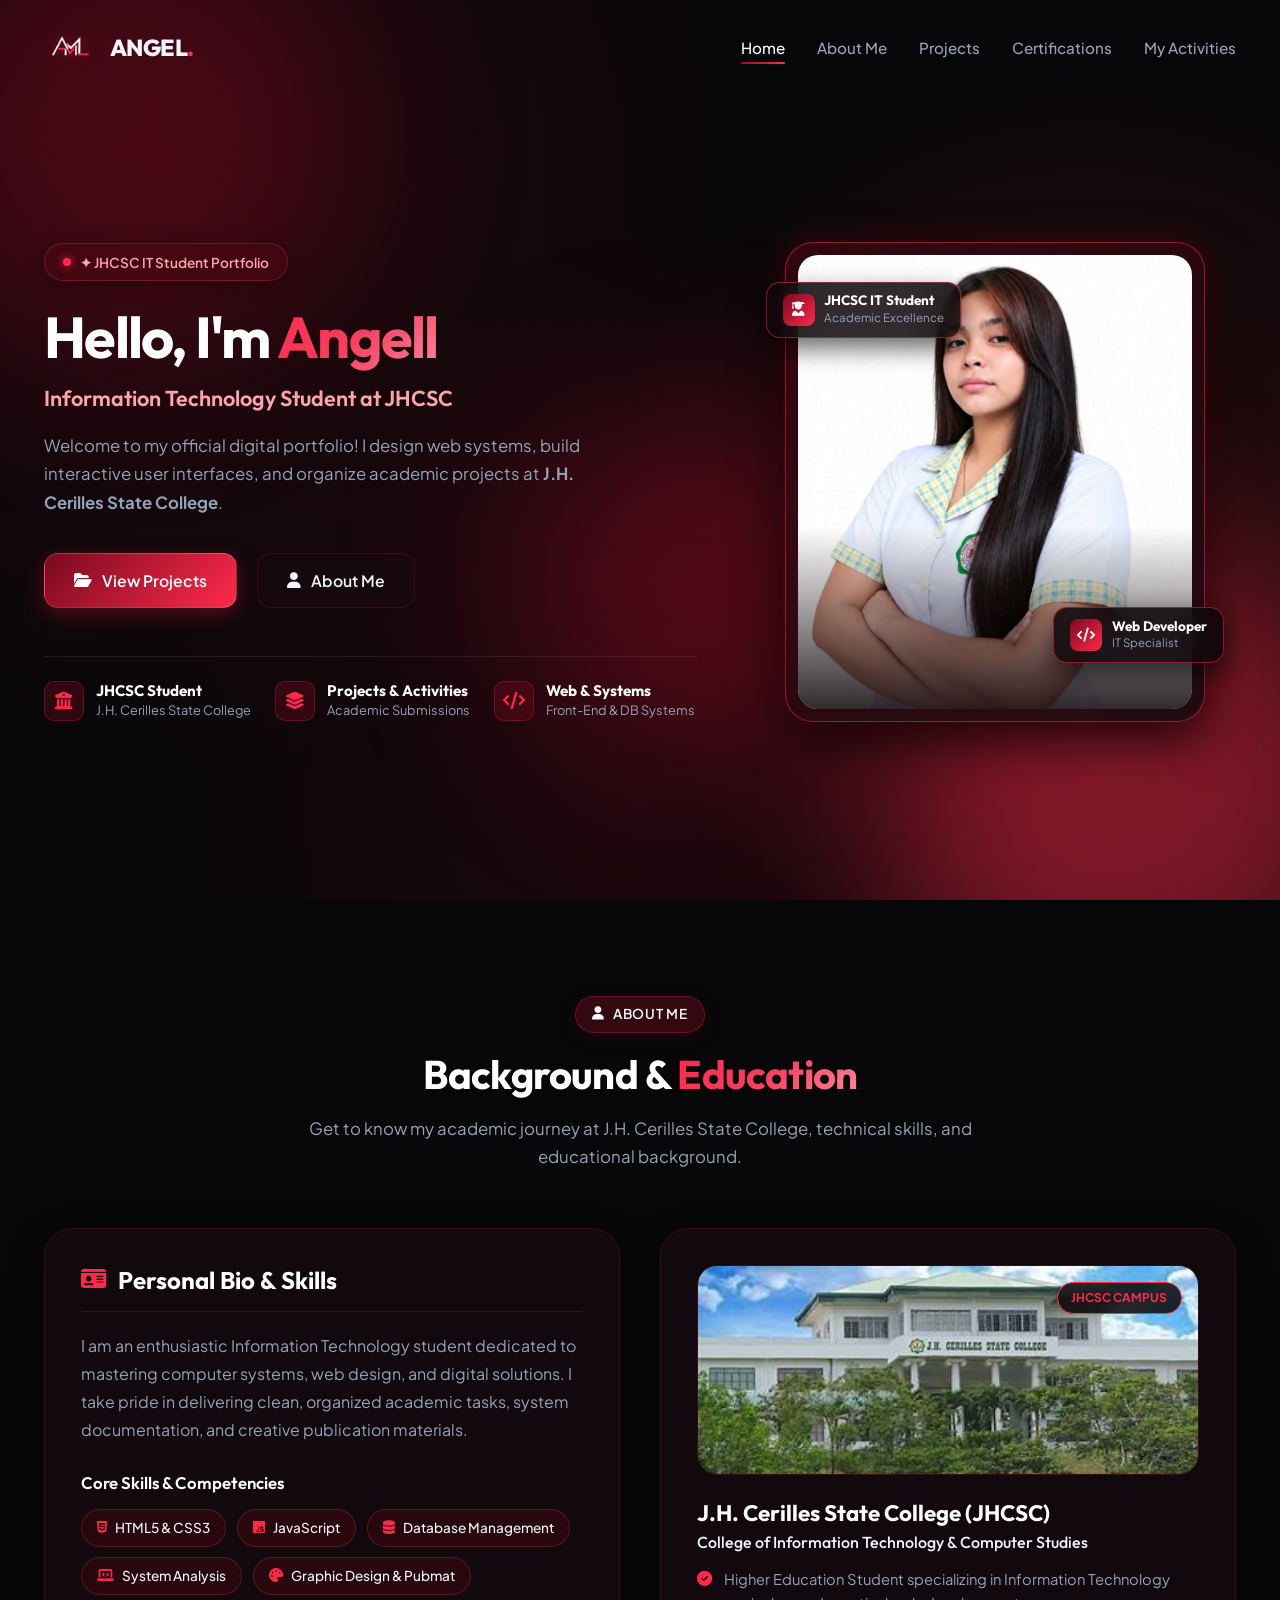
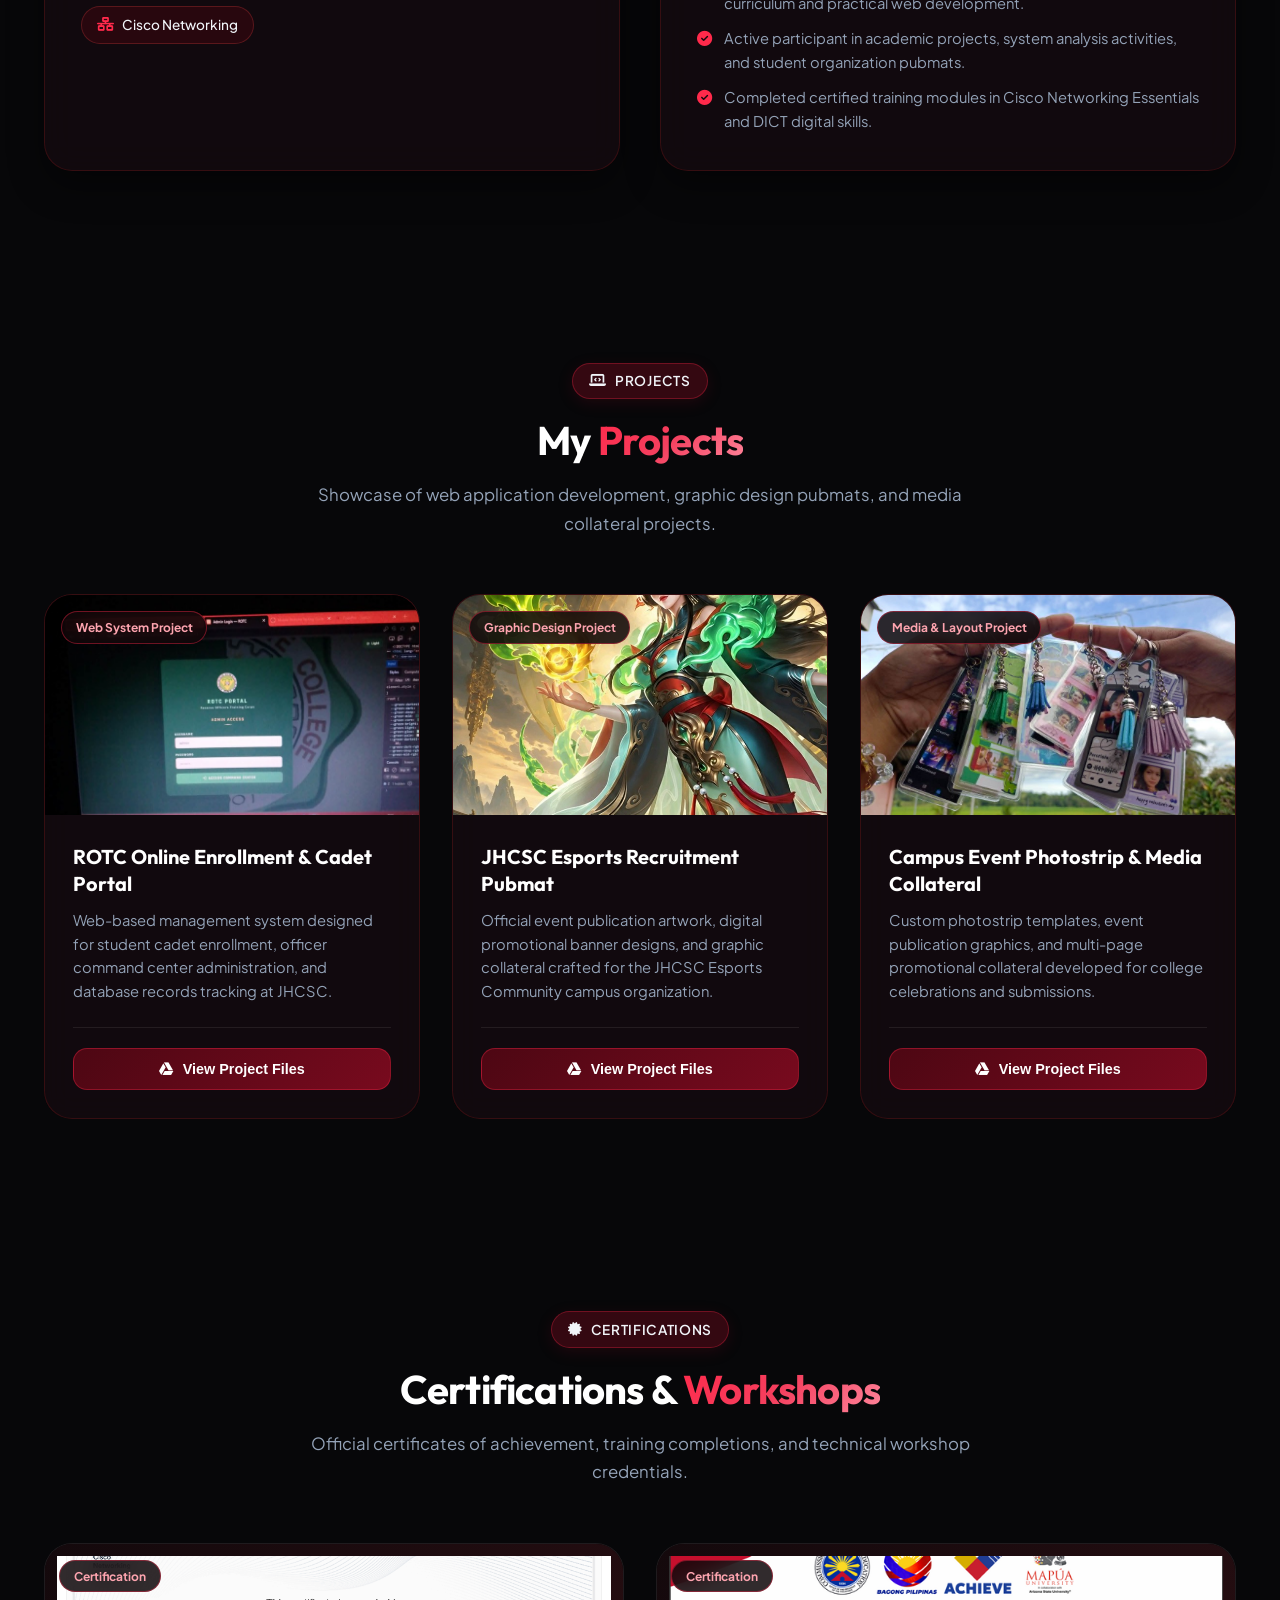
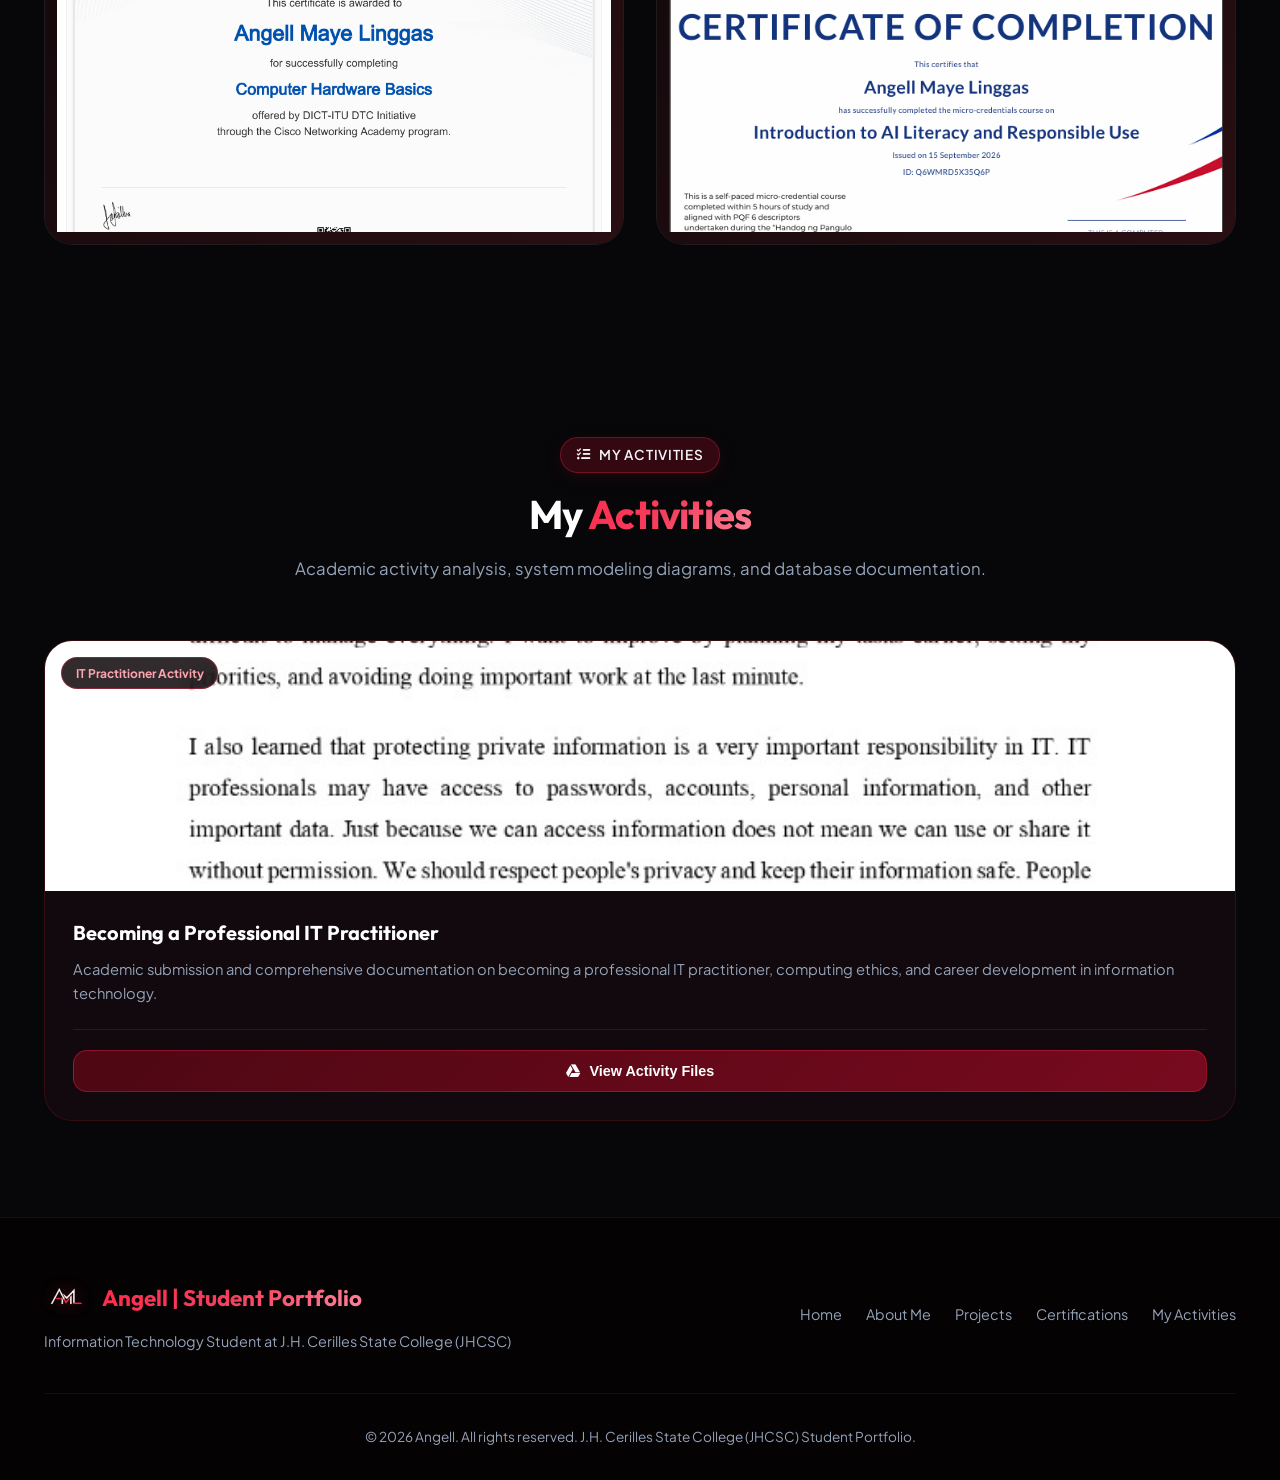
==== index.html @ 353324fa "Add files via upload" ====
<!DOCTYPE html>
<html lang="en">
<head>
  <meta charset="UTF-8">
  <meta name="viewport" content="width=device-width, initial-scale=1.0">
  <title>Angell | JHCSC Student Portfolio</title>
  <meta name="description" content="Personal student portfolio of Angell - Information Technology student at J.H. Cerilles State College (JHCSC) featuring Projects, Certifications, and My Activities.">
  
  <!-- Google Fonts -->
  <link rel="preconnect" href="https://fonts.googleapis.com">
  <link rel="preconnect" href="https://fonts.gstatic.com" crossorigin>
  <link href="https://fonts.googleapis.com/css2?family=Outfit:wght@300;400;500;600;700;800&family=Plus+Jakarta+Sans:wght@300;400;500;600;700;800&display=swap" rel="stylesheet">
  
  <!-- FontAwesome Icons -->
  <link rel="stylesheet" href="https://cdnjs.cloudflare.com/ajax/libs/font-awesome/6.4.0/css/all.min.css">
  
  <!-- Custom Stylesheet -->
  <link rel="stylesheet" href="css/style.css">
</head>
<body>

  <!-- Ambient Animated Background Lights -->
  <div class="bg-ambient-glow">
    <div class="glow-orb glow-orb-1"></div>
    <div class="glow-orb glow-orb-2"></div>
    <div class="glow-orb glow-orb-3"></div>
  </div>

  <!-- Header / Navigation -->
  <header class="header">
    <div class="container nav-wrapper">
      <a href="#home" class="logo">
        <div class="logo-img-wrapper">
          <img src="assets/images/logo_aml_transparent.png" alt="AML Logo" class="brand-logo-img">
        </div>
        <span class="logo-text">ANGEL<span>.</span></span>
      </a>

      <ul class="nav-menu" id="navMenu">
        <li><a href="#home" class="nav-link active">Home</a></li>
        <li><a href="#about" class="nav-link">About Me</a></li>
        <li><a href="#projects" class="nav-link">Projects</a></li>
        <li><a href="#certifications" class="nav-link">Certifications</a></li>
        <li><a href="#activities" class="nav-link">My Activities</a></li>
      </ul>

      <button class="nav-toggle" id="navToggle" aria-label="Toggle navigation menu">
        <i class="fas fa-bars"></i>
      </button>
    </div>
  </header>

  <!-- Hero Section -->
  <section id="home" class="hero">
    <div class="container hero-grid">
      <div class="hero-content reveal">
        <div class="hero-pill">
          <span class="pill-dot"></span> ✦ JHCSC IT Student Portfolio
        </div>
        <h1 class="hero-title">
          Hello, I'm <span class="text-gradient-red">Angell</span>
        </h1>
        <h2 class="hero-subtitle">
          Information Technology Student at JHCSC
        </h2>
        <p class="hero-description">
          Welcome to my official digital portfolio! I design web systems, build interactive user interfaces, and organize academic projects at <strong>J.H. Cerilles State College</strong>.
        </p>

        <div class="hero-actions">
          <a href="#projects" class="btn btn-primary">
            <i class="fas fa-folder-open"></i> View Projects
          </a>
          <a href="#about" class="btn btn-secondary">
            <i class="fas fa-user"></i> About Me
          </a>
        </div>

        <div class="hero-badges">
          <div class="info-badge-item">
            <div class="info-badge-icon"><i class="fas fa-university"></i></div>
            <div class="info-badge-text">
              <h4>JHCSC Student</h4>
              <p>J.H. Cerilles State College</p>
            </div>
          </div>
          <div class="info-badge-item">
            <div class="info-badge-icon"><i class="fas fa-layer-group"></i></div>
            <div class="info-badge-text">
              <h4>Projects & Activities</h4>
              <p>Academic Submissions</p>
            </div>
          </div>
          <div class="info-badge-item">
            <div class="info-badge-icon"><i class="fas fa-code"></i></div>
            <div class="info-badge-text">
              <h4>Web & Systems</h4>
              <p>Front-End & DB Systems</p>
            </div>
          </div>
        </div>
      </div>

      <!-- Hero Profile Image Frame (1st Picture) -->
      <div class="hero-image-wrapper reveal">
        <div class="profile-card-frame">
          <div class="profile-image-container">
            <img src="assets/images/profile_angell.jpg" alt="Angell - JHCSC Student Profile Photo">
            <div class="profile-overlay-gradient"></div>
          </div>

          <!-- Floating Badges -->
          <div class="floating-tag floating-tag-1">
            <div class="floating-tag-icon"><i class="fas fa-user-graduate"></i></div>
            <div class="floating-tag-info">
              <h5>JHCSC IT Student</h5>
              <p>Academic Excellence</p>
            </div>
          </div>

          <div class="floating-tag floating-tag-2">
            <div class="floating-tag-icon"><i class="fas fa-code"></i></div>
            <div class="floating-tag-info">
              <h5>Web Developer</h5>
              <p>IT Specialist</p>
            </div>
          </div>
        </div>
      </div>
    </div>
  </section>

  <!-- About Me & Education Section -->
  <section id="about">
    <div class="container">
      <div class="section-header reveal">
        <span class="section-tag"><i class="fas fa-user"></i> ABOUT ME</span>
        <h2 class="section-title">Background & <span class="text-gradient-red">Education</span></h2>
        <p class="section-subtitle">
          Get to know my academic journey at J.H. Cerilles State College, technical skills, and educational background.
        </p>
      </div>

      <div class="about-grid">
        <!-- Personal Summary Card -->
        <div class="glass-card reveal">
          <h3 class="about-card-title">
            <i class="fas fa-id-card"></i> Personal Bio & Skills
          </h3>
          <p class="about-bio-text">
            I am an enthusiastic Information Technology student dedicated to mastering computer systems, web design, and digital solutions. I take pride in delivering clean, organized academic tasks, system documentation, and creative publication materials.
          </p>

          <h4 class="skills-title">Core Skills & Competencies</h4>
          <div class="skills-tags">
            <span class="skill-pill"><i class="fab fa-html5"></i> HTML5 & CSS3</span>
            <span class="skill-pill"><i class="fab fa-js"></i> JavaScript</span>
            <span class="skill-pill"><i class="fas fa-database"></i> Database Management</span>
            <span class="skill-pill"><i class="fas fa-laptop-code"></i> System Analysis</span>
            <span class="skill-pill"><i class="fas fa-palette"></i> Graphic Design & Pubmat</span>
            <span class="skill-pill"><i class="fas fa-network-wired"></i> Cisco Networking</span>
          </div>
        </div>

        <!-- Education Card featuring JHCSC (2nd Picture) -->
        <div class="glass-card education-card reveal">
          <div>
            <div class="school-image-frame">
              <img src="assets/images/jh_cerilles_college.jpg" alt="J.H. Cerilles State College (JHCSC) Campus">
              <span class="school-tag-badge">JHCSC CAMPUS</span>
            </div>

            <div class="school-details">
              <h3>J.H. Cerilles State College (JHCSC)</h3>
              <h4>College of Information Technology & Computer Studies</h4>
            </div>
          </div>

          <ul class="edu-highlights-list">
            <li>
              <i class="fas fa-check-circle"></i>
              <span>Higher Education Student specializing in Information Technology curriculum and practical web development.</span>
            </li>
            <li>
              <i class="fas fa-check-circle"></i>
              <span>Active participant in academic projects, system analysis activities, and student organization pubmats.</span>
            </li>
            <li>
              <i class="fas fa-check-circle"></i>
              <span>Completed certified training modules in Cisco Networking Essentials and DICT digital skills.</span>
            </li>
          </ul>
        </div>
      </div>
    </div>
  </section>

  <!-- Projects Section -->
  <section id="projects">
    <div class="container">
      <div class="section-header reveal">
        <span class="section-tag"><i class="fas fa-laptop-code"></i> PROJECTS</span>
        <h2 class="section-title">My <span class="text-gradient-red">Projects</span></h2>
        <p class="section-subtitle">
          Showcase of web application development, graphic design pubmats, and media collateral projects.
        </p>
      </div>

      <div class="activities-grid">
        
        <!-- Project 1: ROTC Online Enrollment -->
        <div class="activity-card reveal">
          <div class="activity-media">
            <img src="assets/images/rotc_system.jpg" alt="ROTC Online Enrollment System Project">
            <span class="activity-category">Web System Project</span>
          </div>
          <div class="activity-body">
            <h3 class="activity-title">ROTC Online Enrollment & Cadet Portal</h3>
            <p class="activity-desc">
              Web-based management system designed for student cadet enrollment, officer command center administration, and database records tracking at JHCSC.
            </p>
            <div class="activity-footer">
              <button class="activity-btn open-drive-btn" data-title="ROTC Online Enrollment & Cadet Portal Project Files">
                <i class="fab fa-google-drive"></i> View Project Files
              </button>
            </div>
          </div>
        </div>

        <!-- Project 2: JHCSC Esports Recruitment Pubmat -->
        <div class="activity-card reveal">
          <div class="activity-media">
            <img src="assets/images/jhcsc_esports_pubmat.jpg" alt="JHCSC Esports Recruitment Pubmat Project">
            <span class="activity-category">Graphic Design Project</span>
          </div>
          <div class="activity-body">
            <h3 class="activity-title">JHCSC Esports Recruitment Pubmat</h3>
            <p class="activity-desc">
              Official event publication artwork, digital promotional banner designs, and graphic collateral crafted for the JHCSC Esports Community campus organization.
            </p>
            <div class="activity-footer">
              <button class="activity-btn open-drive-btn" data-title="JHCSC Esports Recruitment Pubmat Files">
                <i class="fab fa-google-drive"></i> View Project Files
              </button>
            </div>
          </div>
        </div>

        <!-- Project 3: Campus Event Photostrip & Media Collateral -->
        <div class="activity-card reveal">
          <div class="activity-media">
            <img src="assets/images/photostrip_pubmat.jpg" alt="Campus Event Photostrip & Media Collateral Project">
            <span class="activity-category">Media & Layout Project</span>
          </div>
          <div class="activity-body">
            <h3 class="activity-title">Campus Event Photostrip & Media Collateral</h3>
            <p class="activity-desc">
              Custom photostrip templates, event publication graphics, and multi-page promotional collateral developed for college celebrations and submissions.
            </p>
            <div class="activity-footer">
              <button class="activity-btn open-drive-btn" data-title="Campus Event Photostrip & Media Collateral Files">
                <i class="fab fa-google-drive"></i> View Project Files
              </button>
            </div>
          </div>
        </div>

      </div>
    </div>
  </section>

  <!-- Certifications Section -->
  <section id="certifications">
    <div class="container">
      <div class="section-header reveal">
        <span class="section-tag"><i class="fas fa-certificate"></i> CERTIFICATIONS</span>
        <h2 class="section-title">Certifications & <span class="text-gradient-red">Workshops</span></h2>
        <p class="section-subtitle">
          Official certificates of achievement, training completions, and technical workshop credentials.
        </p>
      </div>

      <div id="certificationCards" class="activities-grid" style="grid-template-columns: repeat(auto-fit, minmax(360px, 1fr));"></div>
    </div>
  </section>

  <!-- My Activities Section -->
  <section id="activities">
    <div class="container">
      <div class="section-header reveal">
        <span class="section-tag"><i class="fas fa-tasks"></i> MY ACTIVITIES</span>
        <h2 class="section-title">My <span class="text-gradient-red">Activities</span></h2>
        <p class="section-subtitle">
          Academic activity analysis, system modeling diagrams, and database documentation.
        </p>
      </div>

      <div class="activities-grid" style="grid-template-columns: repeat(auto-fit, minmax(360px, 1fr));">
        
        <!-- Activity: Becoming a Professional IT Practitioner -->
        <div class="activity-card reveal">
          <div class="activity-media" style="height: 250px;">
            <img src="assets/images/activity1_page1.jpg" alt="Becoming a Professional IT Practitioner Activity">
            <span class="activity-category">IT Practitioner Activity</span>
          </div>
          <div class="activity-body">
            <h3 class="activity-title">Becoming a Professional IT Practitioner</h3>
            <p class="activity-desc">
              Academic submission and comprehensive documentation on becoming a professional IT practitioner, computing ethics, and career development in information technology.
            </p>
            <div class="activity-footer">
              <button class="activity-btn open-drive-btn" data-title="Becoming a Professional IT Practitioner Activity Files">
                <i class="fab fa-google-drive"></i> View Activity Files
              </button>
            </div>
          </div>
        </div>

      </div>
    </div>
  </section>

  <!-- Interactive Modal Viewer for Google Drive -->
  <div class="modal-overlay" id="driveModal" role="dialog" aria-modal="true">
    <div class="modal-container">
      <div class="modal-header">
        <div class="modal-title-group">
          <div class="modal-title-icon"><i class="fab fa-google-drive"></i></div>
          <h3 class="modal-title" id="modalActivityTitle">Activity Drive Submissions</h3>
        </div>
        <button class="modal-close-btn" id="modalCloseBtn" aria-label="Close modal">
          <i class="fas fa-times"></i>
        </button>
      </div>

      <div class="modal-body">
        <iframe id="modalDriveIframe" src="about:blank" title="Google Drive Embedded Modal Folder Viewer"></iframe>
      </div>

      <div class="modal-footer">
        <span style="font-size: 0.85rem; color: var(--text-muted);">
          <i class="fas fa-info-circle" style="color: var(--red-bright);"></i> Viewing files embedded from Google Drive folder
        </span>
        <a href="https://drive.google.com/drive/folders/1lHvphZJsTvEF-g6FkZyYKyuXcfyXnMCj?usp=sharing" target="_blank" id="modalOpenDriveLink" class="btn btn-primary" style="padding: 0.5rem 1.2rem; font-size: 0.85rem;">
          <i class="fas fa-external-link-alt"></i> Open in Google Drive
        </a>
      </div>
    </div>
  </div>

  <!-- Footer -->
  <footer class="footer">
    <div class="container">
      <div class="footer-grid">
        <div class="footer-brand">
          <div style="display: flex; align-items: center; gap: 0.85rem; margin-bottom: 0.5rem;">
            <div class="logo-img-wrapper" style="height: 48px; padding: 0;">
              <img src="assets/images/logo_aml_transparent.png" alt="AML Logo" class="brand-logo-img" style="height: 44px;">
            </div>
            <h3 class="text-gradient-red" style="margin-bottom: 0; font-size: 1.4rem;">Angell | Student Portfolio</h3>
          </div>
          <p>Information Technology Student at J.H. Cerilles State College (JHCSC)</p>
        </div>

        <ul class="footer-links">
          <li><a href="#home">Home</a></li>
          <li><a href="#about">About Me</a></li>
          <li><a href="#projects">Projects</a></li>
          <li><a href="#certifications">Certifications</a></li>
          <li><a href="#activities">My Activities</a></li>
        </ul>
      </div>

      <div class="footer-bottom">
        <p>© 2026 Angell. All rights reserved. J.H. Cerilles State College (JHCSC) Student Portfolio.</p>
      </div>
    </div>
  </footer>

  <!-- Scroll To Top Button -->
  <button class="scroll-top-btn" id="scrollTopBtn" aria-label="Scroll to top">
    <i class="fas fa-chevron-up"></i>
  </button>

  <!-- JavaScript -->
  <script src="js/script.js"></script>
</body>
</html>
---- css/style.css ----
/* ==========================================================================
   ANGELL PORTFOLIO - RED, MAROON & BLACK THEME
   ========================================================================== */

/* --- Google Fonts Import --- */
@import url('https://fonts.googleapis.com/css2?family=Outfit:wght@300;400;500;600;700;800&family=Plus+Jakarta+Sans:wght@300;400;500;600;700;800&display=swap');

:root {
  /* Color Palette - Red, Maroon, Black */
  --bg-dark: #070709;
  --bg-secondary: #0e0a0d;
  --bg-surface: #140d12;
  --bg-card: rgba(24, 12, 17, 0.65);
  --bg-card-hover: rgba(38, 16, 25, 0.85);
  --bg-glass: rgba(18, 10, 14, 0.7);
  
  --maroon-darkest: #2b040a;
  --maroon-dark: #4d0713;
  --maroon-mid: #780a1e;
  --maroon-bright: #9e0c27;
  
  --red-accent: #dc2626;
  --red-bright: #ff2a4b;
  --red-crimson: #f43f5e;
  --red-glow: rgba(255, 42, 75, 0.35);
  --maroon-glow: rgba(120, 10, 30, 0.5);
  
  --text-bright: #ffffff;
  --text-main: #f1f5f9;
  --text-muted: #94a3b8;
  --text-rose: #fda4af;
  
  --border-subtle: rgba(220, 38, 38, 0.18);
  --border-active: rgba(255, 42, 75, 0.5);
  --border-glow: 0 0 15px rgba(239, 68, 68, 0.3);
  
  --radius-sm: 8px;
  --radius-md: 14px;
  --radius-lg: 20px;
  --radius-xl: 28px;
  --radius-full: 9999px;
  
  --transition-fast: 0.2s cubic-bezier(0.4, 0, 0.2, 1);
  --transition-normal: 0.35s cubic-bezier(0.4, 0, 0.2, 1);
  --transition-bounce: 0.5s cubic-bezier(0.34, 1.56, 0.64, 1);
}

/* --- Base Reset & Typography --- */
*, *::before, *::after {
  box-sizing: border-box;
  margin: 0;
  padding: 0;
}

html {
  scroll-behavior: smooth;
  font-size: 16px;
  color-scheme: dark;
}

body {
  font-family: 'Plus Jakarta Sans', -apple-system, BlinkMacSystemFont, sans-serif;
  background-color: var(--bg-dark);
  color: var(--text-main);
  line-height: 1.6;
  overflow-x: hidden;
  position: relative;
  background-image: 
    radial-gradient(circle at 15% 20%, rgba(120, 10, 30, 0.25) 0%, transparent 45%),
    radial-gradient(circle at 85% 60%, rgba(220, 38, 38, 0.18) 0%, transparent 40%),
    radial-gradient(circle at 50% 90%, rgba(77, 7, 19, 0.3) 0%, transparent 50%);
  background-attachment: fixed;
}

/* Ambient Animated Glow Blobs */
.bg-ambient-glow {
  position: fixed;
  top: 0;
  left: 0;
  width: 100vw;
  height: 100vh;
  pointer-events: none;
  z-index: 0;
  overflow: hidden;
}

.glow-orb {
  position: absolute;
  border-radius: 50%;
  filter: blur(90px);
  opacity: 0.45;
  animation: orbFloat 18s ease-in-out infinite alternate;
}

.glow-orb-1 {
  width: 450px;
  height: 450px;
  background: var(--maroon-mid);
  top: -100px;
  left: -100px;
}

.glow-orb-2 {
  width: 500px;
  height: 500px;
  background: var(--red-bright);
  bottom: -150px;
  right: -100px;
  animation-delay: -7s;
}

.glow-orb-3 {
  width: 350px;
  height: 350px;
  background: var(--maroon-bright);
  top: 45%;
  left: 40%;
  animation-delay: -12s;
}

@keyframes orbFloat {
  0% { transform: translate(0, 0) scale(1); }
  50% { transform: translate(60px, 40px) scale(1.1); }
  100% { transform: translate(-40px, 80px) scale(0.95); }
}

/* Containers & Grid */
.container {
  width: 100%;
  max-width: 1240px;
  margin: 0 auto;
  padding: 0 1.5rem;
  position: relative;
  z-index: 2;
}

section {
  padding: 6rem 0;
  position: relative;
}

h1, h2, h3, h4, h5, h6 {
  font-family: 'Outfit', sans-serif;
  color: var(--text-bright);
  font-weight: 700;
  line-height: 1.25;
}

a {
  color: inherit;
  text-decoration: none;
}

img {
  max-width: 100%;
  height: auto;
  display: block;
}

/* Gradient Text Utilities */
.text-gradient {
  background: linear-gradient(135deg, #ffffff 20%, var(--red-rose, #fda4af) 60%, var(--red-bright) 100%);
  -webkit-background-clip: text;
  -webkit-text-fill-color: transparent;
}

.text-gradient-red {
  background: linear-gradient(135deg, var(--red-bright) 0%, var(--red-crimson) 50%, #ff859b 100%);
  -webkit-background-clip: text;
  -webkit-text-fill-color: transparent;
}

.text-maroon-accent {
  color: var(--red-rose);
}

/* Section Header Styling */
.section-header {
  text-align: center;
  max-width: 720px;
  margin: 0 auto 3.5rem;
}

.section-tag {
  display: inline-flex;
  align-items: center;
  gap: 0.5rem;
  padding: 0.4rem 1rem;
  border-radius: var(--radius-full);
  background: rgba(120, 10, 30, 0.4);
  border: 1px solid rgba(255, 42, 75, 0.3);
  color: var(--red-rose);
  font-size: 0.85rem;
  font-weight: 600;
  letter-spacing: 0.05em;
  text-transform: uppercase;
  margin-bottom: 1rem;
  box-shadow: 0 4px 15px rgba(120, 10, 30, 0.2);
}

.section-title {
  font-size: 2.5rem;
  margin-bottom: 1rem;
  letter-spacing: -0.02em;
}

.section-subtitle {
  color: var(--text-muted);
  font-size: 1.05rem;
  line-height: 1.7;
}

/* --- Header / Navigation --- */
.header {
  position: fixed;
  top: 0;
  left: 0;
  width: 100%;
  z-index: 1000;
  transition: var(--transition-normal);
  padding: 1.25rem 0;
}

.header.scrolled {
  background: rgba(10, 6, 9, 0.85);
  backdrop-filter: blur(16px);
  -webkit-backdrop-filter: blur(16px);
  padding: 0.85rem 0;
  border-bottom: 1px solid var(--border-subtle);
  box-shadow: 0 10px 30px rgba(0, 0, 0, 0.5);
}

.nav-wrapper {
  display: flex;
  align-items: center;
  justify-content: space-between;
}

.logo {
  display: flex;
  align-items: center;
  gap: 0.85rem;
  font-family: 'Outfit', sans-serif;
  font-size: 1.45rem;
  font-weight: 800;
  letter-spacing: -0.02em;
}

.logo-img-wrapper {
  display: inline-flex;
  align-items: center;
  justify-content: center;
  height: 56px;
  padding: 0;
  background: transparent;
  border: none;
  box-shadow: none;
  transition: var(--transition-normal);
}

.logo:hover .logo-img-wrapper {
  transform: scale(1.08);
  filter: drop-shadow(0 0 15px var(--red-bright));
}

.brand-logo-img {
  height: 52px;
  width: auto;
  object-fit: contain;
  display: block;
  filter: drop-shadow(0 0 8px rgba(255, 42, 75, 0.4));
}

.logo-badge {
  display: inline-flex;
  align-items: center;
  justify-content: center;
  width: 38px;
  height: 38px;
  border-radius: 10px;
  background: linear-gradient(135deg, var(--maroon-mid), var(--red-bright));
  color: #fff;
  font-weight: 800;
  font-size: 1.1rem;
  box-shadow: 0 0 15px var(--red-glow);
}

.logo-text span {
  color: var(--red-bright);
}

.nav-menu {
  display: flex;
  align-items: center;
  gap: 2rem;
  list-style: none;
}

.nav-link {
  font-size: 0.95rem;
  font-weight: 500;
  color: var(--text-muted);
  transition: var(--transition-fast);
  position: relative;
  padding: 0.4rem 0;
}

.nav-link:hover, .nav-link.active {
  color: var(--text-bright);
}

.nav-link::after {
  content: '';
  position: absolute;
  bottom: 0;
  left: 0;
  width: 0;
  height: 2px;
  background: linear-gradient(90deg, var(--maroon-bright), var(--red-bright));
  border-radius: 2px;
  transition: var(--transition-fast);
}

.nav-link:hover::after, .nav-link.active::after {
  width: 100%;
}

.nav-cta {
  display: inline-flex;
  align-items: center;
  gap: 0.5rem;
  padding: 0.6rem 1.3rem;
  border-radius: var(--radius-full);
  background: linear-gradient(135deg, var(--maroon-dark), var(--maroon-mid));
  border: 1px solid rgba(255, 42, 75, 0.4);
  color: var(--text-bright);
  font-size: 0.9rem;
  font-weight: 600;
  transition: var(--transition-normal);
  box-shadow: 0 4px 15px rgba(120, 10, 30, 0.3);
}

.nav-cta:hover {
  background: linear-gradient(135deg, var(--maroon-mid), var(--red-bright));
  transform: translateY(-2px);
  box-shadow: 0 8px 25px var(--red-glow);
  border-color: var(--red-bright);
}

.nav-toggle {
  display: none;
  background: none;
  border: none;
  color: var(--text-bright);
  font-size: 1.5rem;
  cursor: pointer;
}

/* --- Hero Section --- */
.hero {
  min-height: 100vh;
  display: flex;
  align-items: center;
  padding-top: 8rem;
  padding-bottom: 4rem;
  overflow: hidden;
}

.hero-grid {
  display: grid;
  grid-template-columns: 1.15fr 0.85fr;
  gap: 3.5rem;
  align-items: center;
}

.hero-content {
  display: flex;
  flex-direction: column;
  align-items: flex-start;
}

.hero-pill {
  display: inline-flex;
  align-items: center;
  gap: 0.6rem;
  padding: 0.45rem 1.1rem;
  border-radius: var(--radius-full);
  background: rgba(77, 7, 19, 0.5);
  border: 1px solid rgba(239, 68, 68, 0.3);
  font-size: 0.85rem;
  font-weight: 600;
  color: var(--text-rose);
  margin-bottom: 1.5rem;
  box-shadow: 0 4px 20px rgba(0, 0, 0, 0.3);
}

.pill-dot {
  width: 8px;
  height: 8px;
  border-radius: 50%;
  background: var(--red-bright);
  box-shadow: 0 0 10px var(--red-bright);
  animation: pulseDot 2s infinite;
}

@keyframes pulseDot {
  0%, 100% { opacity: 1; transform: scale(1); }
  50% { opacity: 0.4; transform: scale(0.8); }
}

.hero-title {
  font-size: 3.6rem;
  letter-spacing: -0.03em;
  margin-bottom: 1rem;
  line-height: 1.1;
}

.hero-subtitle {
  font-size: 1.35rem;
  color: var(--text-rose);
  font-weight: 600;
  margin-bottom: 1.25rem;
}

.hero-description {
  color: var(--text-muted);
  font-size: 1.05rem;
  line-height: 1.7;
  margin-bottom: 2.25rem;
  max-width: 580px;
}

.hero-actions {
  display: flex;
  align-items: center;
  gap: 1.25rem;
  flex-wrap: wrap;
  margin-bottom: 3rem;
}

/* Custom Buttons */
.btn {
  display: inline-flex;
  align-items: center;
  justify-content: center;
  gap: 0.65rem;
  padding: 0.85rem 1.8rem;
  border-radius: var(--radius-md);
  font-size: 0.98rem;
  font-weight: 600;
  transition: var(--transition-normal);
  cursor: pointer;
  border: none;
  outline: none;
  font-family: inherit;
}

.btn-primary {
  background: linear-gradient(135deg, var(--maroon-mid) 0%, var(--red-bright) 100%);
  color: #fff;
  box-shadow: 0 6px 20px rgba(186, 24, 53, 0.4);
  border: 1px solid rgba(255, 255, 255, 0.15);
  position: relative;
  overflow: hidden;
}

.btn-primary::before {
  content: '';
  position: absolute;
  top: 0;
  left: -100%;
  width: 100%;
  height: 100%;
  background: linear-gradient(90deg, transparent, rgba(255, 255, 255, 0.25), transparent);
  transition: 0.6s;
}

.btn-primary:hover::before {
  left: 100%;
}

.btn-primary:hover {
  transform: translateY(-3px);
  box-shadow: 0 10px 30px rgba(255, 42, 75, 0.5);
}

.btn-secondary {
  background: var(--bg-card);
  border: 1px solid var(--border-subtle);
  color: var(--text-main);
  backdrop-filter: blur(10px);
}

.btn-secondary:hover {
  background: var(--bg-card-hover);
  border-color: var(--red-bright);
  color: var(--text-bright);
  transform: translateY(-3px);
  box-shadow: 0 8px 25px rgba(0, 0, 0, 0.4);
}

/* Quick Info Badges */
.hero-badges {
  display: flex;
  align-items: center;
  gap: 1.5rem;
  flex-wrap: wrap;
  padding-top: 1.5rem;
  border-top: 1px solid rgba(255, 255, 255, 0.08);
  width: 100%;
}

.info-badge-item {
  display: flex;
  align-items: center;
  gap: 0.75rem;
}

.info-badge-icon {
  width: 40px;
  height: 40px;
  border-radius: 10px;
  background: rgba(120, 10, 30, 0.35);
  border: 1px solid rgba(255, 42, 75, 0.25);
  display: flex;
  align-items: center;
  justify-content: center;
  color: var(--red-bright);
  font-size: 1.1rem;
}

.info-badge-text h4 {
  font-size: 0.95rem;
  font-weight: 700;
  color: var(--text-bright);
}

.info-badge-text p {
  font-size: 0.8rem;
  color: var(--text-muted);
}

/* Hero Profile Frame (1st Picture) */
.hero-image-wrapper {
  position: relative;
  display: flex;
  justify-content: center;
  align-items: center;
}

.profile-card-frame {
  position: relative;
  width: 100%;
  max-width: 420px;
  border-radius: var(--radius-xl);
  padding: 12px;
  background: linear-gradient(145deg, rgba(77, 7, 19, 0.6), rgba(20, 10, 14, 0.9));
  border: 1px solid var(--border-active);
  box-shadow: 0 20px 50px rgba(0, 0, 0, 0.7), 0 0 30px var(--maroon-glow);
  backdrop-filter: blur(12px);
  transition: var(--transition-normal);
}

.profile-card-frame:hover {
  transform: translateY(-6px) rotate(0.5deg);
  box-shadow: 0 25px 60px rgba(0, 0, 0, 0.8), 0 0 45px var(--red-glow);
  border-color: var(--red-bright);
}

.profile-image-container {
  width: 100%;
  aspect-ratio: 1 / 1.15;
  border-radius: var(--radius-lg);
  overflow: hidden;
  position: relative;
  background: #000;
}

.profile-image-container img {
  width: 100%;
  height: 100%;
  object-fit: cover;
  object-position: center top;
  transition: transform 0.6s ease;
}

.profile-card-frame:hover .profile-image-container img {
  transform: scale(1.04);
}

.profile-overlay-gradient {
  position: absolute;
  inset: 0;
  background: linear-gradient(to top, rgba(14, 6, 9, 0.85) 0%, transparent 40%);
  pointer-events: none;
}

/* Floating Badges on Profile Frame */
.floating-tag {
  position: absolute;
  display: flex;
  align-items: center;
  gap: 0.6rem;
  padding: 0.6rem 1rem;
  border-radius: var(--radius-md);
  background: rgba(14, 7, 10, 0.85);
  border: 1px solid var(--border-active);
  backdrop-filter: blur(16px);
  box-shadow: 0 10px 25px rgba(0, 0, 0, 0.6);
  z-index: 10;
  animation: floatTag 6s ease-in-out infinite alternate;
}

.floating-tag-1 {
  top: 8%;
  left: -20px;
}

.floating-tag-2 {
  bottom: 12%;
  right: -20px;
  animation-delay: -3s;
}

@keyframes floatTag {
  0% { transform: translateY(0); }
  100% { transform: translateY(-10px); }
}

.floating-tag-icon {
  width: 32px;
  height: 32px;
  border-radius: 8px;
  background: linear-gradient(135deg, var(--maroon-mid), var(--red-bright));
  color: #fff;
  display: flex;
  align-items: center;
  justify-content: center;
  font-size: 0.9rem;
}

.floating-tag-info h5 {
  font-size: 0.85rem;
  font-weight: 700;
  line-height: 1.2;
}

.floating-tag-info p {
  font-size: 0.72rem;
  color: var(--text-muted);
}

/* --- About Me & Education Section --- */
.about-grid {
  display: grid;
  grid-template-columns: 1fr 1fr;
  gap: 2.5rem;
  align-items: stretch;
}

.glass-card {
  background: var(--bg-card);
  border: 1px solid var(--border-subtle);
  border-radius: var(--radius-xl);
  padding: 2.25rem;
  backdrop-filter: blur(16px);
  box-shadow: 0 15px 35px rgba(0, 0, 0, 0.4);
  transition: var(--transition-normal);
  position: relative;
  overflow: hidden;
}

.glass-card:hover {
  border-color: rgba(255, 42, 75, 0.4);
  box-shadow: 0 20px 45px rgba(0, 0, 0, 0.5), 0 0 25px rgba(120, 10, 30, 0.25);
  transform: translateY(-4px);
}

.about-card-title {
  display: flex;
  align-items: center;
  gap: 0.75rem;
  font-size: 1.5rem;
  margin-bottom: 1.25rem;
  padding-bottom: 1rem;
  border-bottom: 1px solid rgba(255, 255, 255, 0.08);
}

.about-card-title i {
  color: var(--red-bright);
  font-size: 1.4rem;
}

.about-bio-text {
  color: var(--text-muted);
  font-size: 1rem;
  line-height: 1.75;
  margin-bottom: 1.75rem;
}

.skills-title {
  font-size: 1.05rem;
  color: var(--text-bright);
  margin-bottom: 1rem;
  font-weight: 600;
}

.skills-tags {
  display: flex;
  flex-wrap: wrap;
  gap: 0.65rem;
}

.skill-pill {
  display: inline-flex;
  align-items: center;
  gap: 0.5rem;
  padding: 0.45rem 0.95rem;
  border-radius: var(--radius-full);
  background: rgba(77, 7, 19, 0.4);
  border: 1px solid rgba(239, 68, 68, 0.25);
  color: var(--text-main);
  font-size: 0.85rem;
  font-weight: 500;
  transition: var(--transition-fast);
}

.skill-pill:hover {
  background: rgba(186, 24, 53, 0.4);
  border-color: var(--red-bright);
  color: #fff;
  transform: translateY(-2px);
  box-shadow: 0 4px 12px var(--red-glow);
}

.skill-pill i {
  color: var(--red-bright);
}

/* Education Card (JHCSC - 2nd Picture) */
.education-card {
  display: flex;
  flex-direction: column;
  justify-content: space-between;
}

.school-image-frame {
  width: 100%;
  height: 210px;
  border-radius: var(--radius-lg);
  overflow: hidden;
  margin-bottom: 1.5rem;
  position: relative;
  border: 1px solid var(--border-subtle);
}

.school-image-frame img {
  width: 100%;
  height: 100%;
  object-fit: cover;
  transition: transform 0.5s ease;
}

.school-image-frame:hover img {
  transform: scale(1.06);
}

.school-tag-badge {
  position: absolute;
  top: 1rem;
  right: 1rem;
  padding: 0.35rem 0.85rem;
  border-radius: var(--radius-full);
  background: rgba(10, 6, 9, 0.85);
  border: 1px solid var(--red-bright);
  color: var(--red-bright);
  font-size: 0.75rem;
  font-weight: 700;
  backdrop-filter: blur(10px);
}

.school-details h3 {
  font-size: 1.4rem;
  color: var(--text-bright);
  margin-bottom: 0.35rem;
}

.school-details h4 {
  font-size: 1rem;
  color: var(--red-rose);
  font-weight: 500;
  margin-bottom: 1rem;
}

.edu-highlights-list {
  list-style: none;
  display: flex;
  flex-direction: column;
  gap: 0.75rem;
}

.edu-highlights-list li {
  display: flex;
  align-items: flex-start;
  gap: 0.75rem;
  color: var(--text-muted);
  font-size: 0.92rem;
}

.edu-highlights-list li i {
  color: var(--red-bright);
  margin-top: 0.2rem;
  font-size: 0.95rem;
}

/* --- My Activities Section --- */
.activities-filter {
  display: flex;
  justify-content: center;
  align-items: center;
  gap: 0.75rem;
  flex-wrap: wrap;
  margin-bottom: 3rem;
}

.filter-btn {
  padding: 0.55rem 1.3rem;
  border-radius: var(--radius-full);
  background: var(--bg-card);
  border: 1px solid var(--border-subtle);
  color: var(--text-muted);
  font-size: 0.9rem;
  font-weight: 600;
  cursor: pointer;
  transition: var(--transition-fast);
}

.filter-btn:hover, .filter-btn.active {
  background: linear-gradient(135deg, var(--maroon-mid), var(--red-bright));
  border-color: var(--red-bright);
  color: var(--text-bright);
  box-shadow: 0 4px 15px var(--red-glow);
}

.activities-grid {
  display: grid;
  grid-template-columns: repeat(auto-fill, minmax(350px, 1fr));
  gap: 2rem;
}

.activity-card {
  background: var(--bg-card);
  border: 1px solid var(--border-subtle);
  border-radius: var(--radius-xl);
  overflow: hidden;
  transition: var(--transition-normal);
  display: flex;
  flex-direction: column;
  backdrop-filter: blur(14px);
  position: relative;
}

.activity-card:hover {
  transform: translateY(-8px);
  border-color: var(--red-bright);
  box-shadow: 0 20px 40px rgba(0, 0, 0, 0.6), 0 0 30px var(--maroon-glow);
}

.activity-media {
  width: 100%;
  height: 220px;
  position: relative;
  overflow: hidden;
  background: #11080d;
}

.activity-media img {
  width: 100%;
  height: 100%;
  object-fit: cover;
  transition: transform 0.5s ease;
}

.activity-card:hover .activity-media img {
  transform: scale(1.07);
}

.activity-category {
  position: absolute;
  top: 1rem;
  left: 1rem;
  padding: 0.35rem 0.85rem;
  border-radius: var(--radius-full);
  background: rgba(14, 6, 9, 0.85);
  border: 1px solid rgba(255, 42, 75, 0.4);
  color: var(--text-rose);
  font-size: 0.75rem;
  font-weight: 700;
  backdrop-filter: blur(10px);
}

.activity-body {
  padding: 1.75rem;
  display: flex;
  flex-direction: column;
  flex-grow: 1;
}

.activity-title {
  font-size: 1.25rem;
  color: var(--text-bright);
  margin-bottom: 0.75rem;
  line-height: 1.35;
}

.activity-desc {
  color: var(--text-muted);
  font-size: 0.92rem;
  line-height: 1.6;
  margin-bottom: 1.5rem;
  flex-grow: 1;
}

.activity-footer {
  display: flex;
  align-items: center;
  justify-content: space-between;
  padding-top: 1.25rem;
  border-top: 1px solid rgba(255, 255, 255, 0.08);
}

.activity-btn {
  width: 100%;
  display: inline-flex;
  align-items: center;
  justify-content: center;
  gap: 0.6rem;
  padding: 0.75rem 1.2rem;
  border-radius: var(--radius-md);
  background: linear-gradient(135deg, var(--maroon-dark), var(--maroon-mid));
  border: 1px solid rgba(255, 42, 75, 0.35);
  color: var(--text-bright);
  font-size: 0.9rem;
  font-weight: 600;
  cursor: pointer;
  transition: var(--transition-normal);
}

.activity-btn:hover {
  background: linear-gradient(135deg, var(--maroon-mid), var(--red-bright));
  border-color: var(--red-bright);
  box-shadow: 0 6px 20px var(--red-glow);
  transform: translateY(-2px);
}

.certification-card {
  background: rgba(17, 11, 14, 0.7);
  border: 1px solid rgba(255, 255, 255, 0.08);
}

.cert-image-wrap {
  height: 300px;
  background: #12090d;
}

.cert-image-only {
  width: 100%;
  height: 100%;
  object-fit: contain;
  background: linear-gradient(135deg, rgba(20, 9, 12, 0.9), rgba(44, 15, 19, 0.9));
  padding: 0.75rem;
}

.cert-label {
  left: 0.9rem;
  right: auto;
}

/* --- Embedded Google Drive Direct Section --- */
.drive-section-container {
  background: linear-gradient(145deg, rgba(30, 8, 14, 0.8), rgba(12, 6, 9, 0.95));
  border: 1px solid var(--border-active);
  border-radius: var(--radius-xl);
  padding: 2.5rem;
  box-shadow: 0 20px 50px rgba(0, 0, 0, 0.6), 0 0 35px var(--maroon-glow);
  backdrop-filter: blur(16px);
}

.drive-header-wrapper {
  display: flex;
  align-items: center;
  justify-content: space-between;
  flex-wrap: wrap;
  gap: 1.5rem;
  margin-bottom: 2rem;
  padding-bottom: 1.5rem;
  border-bottom: 1px solid rgba(255, 255, 255, 0.08);
}

.drive-info-title h3 {
  font-size: 1.6rem;
  margin-bottom: 0.35rem;
}

.drive-info-title p {
  color: var(--text-muted);
  font-size: 0.95rem;
}

.drive-iframe-wrapper {
  width: 100%;
  height: 520px;
  border-radius: var(--radius-lg);
  overflow: hidden;
  border: 1px solid var(--border-subtle);
  background: #080406;
  position: relative;
}

.drive-iframe-wrapper iframe {
  width: 100%;
  height: 100%;
  border: none;
}

/* --- Interactive Modal Viewer for Google Drive --- */
.modal-overlay {
  position: fixed;
  inset: 0;
  background: rgba(5, 2, 4, 0.85);
  backdrop-filter: blur(12px);
  -webkit-backdrop-filter: blur(12px);
  z-index: 2000;
  display: flex;
  align-items: center;
  justify-content: center;
  padding: 1.5rem;
  opacity: 0;
  visibility: hidden;
  transition: opacity 0.35s ease, visibility 0.35s ease;
}

.modal-overlay.active {
  opacity: 1;
  visibility: visible;
}

.modal-container {
  width: 100%;
  max-width: 950px;
  height: 85vh;
  background: var(--bg-surface);
  border: 1px solid var(--border-active);
  border-radius: var(--radius-xl);
  display: flex;
  flex-direction: column;
  overflow: hidden;
  box-shadow: 0 25px 70px rgba(0, 0, 0, 0.9), 0 0 50px var(--red-glow);
  transform: scale(0.92);
  transition: transform 0.35s cubic-bezier(0.34, 1.56, 0.64, 1);
}

.modal-overlay.active .modal-container {
  transform: scale(1);
}

.modal-header {
  padding: 1.25rem 1.75rem;
  background: linear-gradient(90deg, var(--maroon-darkest), var(--maroon-dark));
  border-bottom: 1px solid var(--border-subtle);
  display: flex;
  align-items: center;
  justify-content: space-between;
}

.modal-title-group {
  display: flex;
  align-items: center;
  gap: 0.75rem;
}

.modal-title-icon {
  width: 36px;
  height: 36px;
  border-radius: 8px;
  background: var(--maroon-mid);
  color: var(--red-bright);
  display: flex;
  align-items: center;
  justify-content: center;
  font-size: 1.1rem;
}

.modal-title {
  font-size: 1.2rem;
  color: var(--text-bright);
}

.modal-close-btn {
  width: 36px;
  height: 36px;
  border-radius: 50%;
  background: rgba(255, 255, 255, 0.08);
  border: 1px solid rgba(255, 255, 255, 0.15);
  color: var(--text-bright);
  font-size: 1.2rem;
  display: flex;
  align-items: center;
  justify-content: center;
  cursor: pointer;
  transition: var(--transition-fast);
}

.modal-close-btn:hover {
  background: var(--red-bright);
  color: #fff;
  transform: rotate(90deg);
}

.modal-body {
  flex-grow: 1;
  width: 100%;
  position: relative;
  background: #050204;
}

.modal-body iframe {
  width: 100%;
  height: 100%;
  border: none;
}

.modal-footer {
  padding: 1rem 1.75rem;
  background: var(--bg-card);
  border-top: 1px solid var(--border-subtle);
  display: flex;
  align-items: center;
  justify-content: space-between;
  flex-wrap: wrap;
  gap: 1rem;
}

/* --- Footer Section --- */
.footer {
  background: #040203;
  border-top: 1px solid var(--border-subtle);
  padding: 3.5rem 0 2rem;
}

.footer-grid {
  display: flex;
  align-items: center;
  justify-content: space-between;
  flex-wrap: wrap;
  gap: 2rem;
  margin-bottom: 2.5rem;
}

.footer-brand h3 {
  font-size: 1.4rem;
  margin-bottom: 0.35rem;
}

.footer-brand p {
  color: var(--text-muted);
  font-size: 0.9rem;
}

.footer-links {
  display: flex;
  gap: 1.5rem;
  list-style: none;
}

.footer-links a {
  color: var(--text-muted);
  font-size: 0.9rem;
  transition: var(--transition-fast);
}

.footer-links a:hover {
  color: var(--red-bright);
}

.footer-bottom {
  text-align: center;
  padding-top: 2rem;
  border-top: 1px solid rgba(255, 255, 255, 0.05);
  color: var(--text-muted);
  font-size: 0.85rem;
}

/* Scroll To Top Button */
.scroll-top-btn {
  position: fixed;
  bottom: 2rem;
  right: 2rem;
  width: 46px;
  height: 46px;
  border-radius: 50%;
  background: linear-gradient(135deg, var(--maroon-mid), var(--red-bright));
  color: #fff;
  border: 1px solid rgba(255, 255, 255, 0.2);
  display: flex;
  align-items: center;
  justify-content: center;
  font-size: 1.2rem;
  cursor: pointer;
  box-shadow: 0 6px 20px var(--red-glow);
  z-index: 900;
  opacity: 0;
  visibility: hidden;
  transition: var(--transition-normal);
}

.scroll-top-btn.visible {
  opacity: 1;
  visibility: visible;
}

.scroll-top-btn:hover {
  transform: translateY(-4px);
  box-shadow: 0 10px 25px var(--red-bright);
}

/* --- Scroll Reveal Animations --- */
.reveal {
  opacity: 0;
  transform: translateY(30px);
  transition: opacity 0.8s ease, transform 0.8s ease;
}

.reveal.active {
  opacity: 1;
  transform: translateY(0);
}

/* --- Responsive Media Queries --- */
@media (max-width: 992px) {
  .hero-grid {
    grid-template-columns: 1fr;
    gap: 3rem;
    text-align: center;
  }
  
  .hero-content {
    align-items: center;
  }
  
  .hero-title {
    font-size: 2.8rem;
  }
  
  .about-grid {
    grid-template-columns: 1fr;
  }
  
  .hero-actions {
    justify-content: center;
  }
  
  .hero-badges {
    justify-content: center;
  }
}

@media (max-width: 768px) {
  .nav-menu {
    position: fixed;
    top: 0;
    right: -100%;
    width: 80%;
    max-width: 320px;
    height: 100vh;
    background: rgba(14, 6, 9, 0.98);
    backdrop-filter: blur(20px);
    flex-direction: column;
    justify-content: center;
    gap: 2rem;
    transition: right 0.4s ease;
    box-shadow: -10px 0 30px rgba(0, 0, 0, 0.8);
    z-index: 999;
  }
  
  .nav-menu.active {
    right: 0;
  }
  
  .nav-toggle {
    display: block;
    z-index: 1000;
  }
  
  .activities-grid {
    grid-template-columns: 1fr;
  }
  
  .hero-title {
    font-size: 2.3rem;
  }
  
  .floating-tag {
    display: none;
  }
  
  .drive-iframe-wrapper {
    height: 380px;
  }
  
  .modal-container {
    height: 90vh;
  }
}
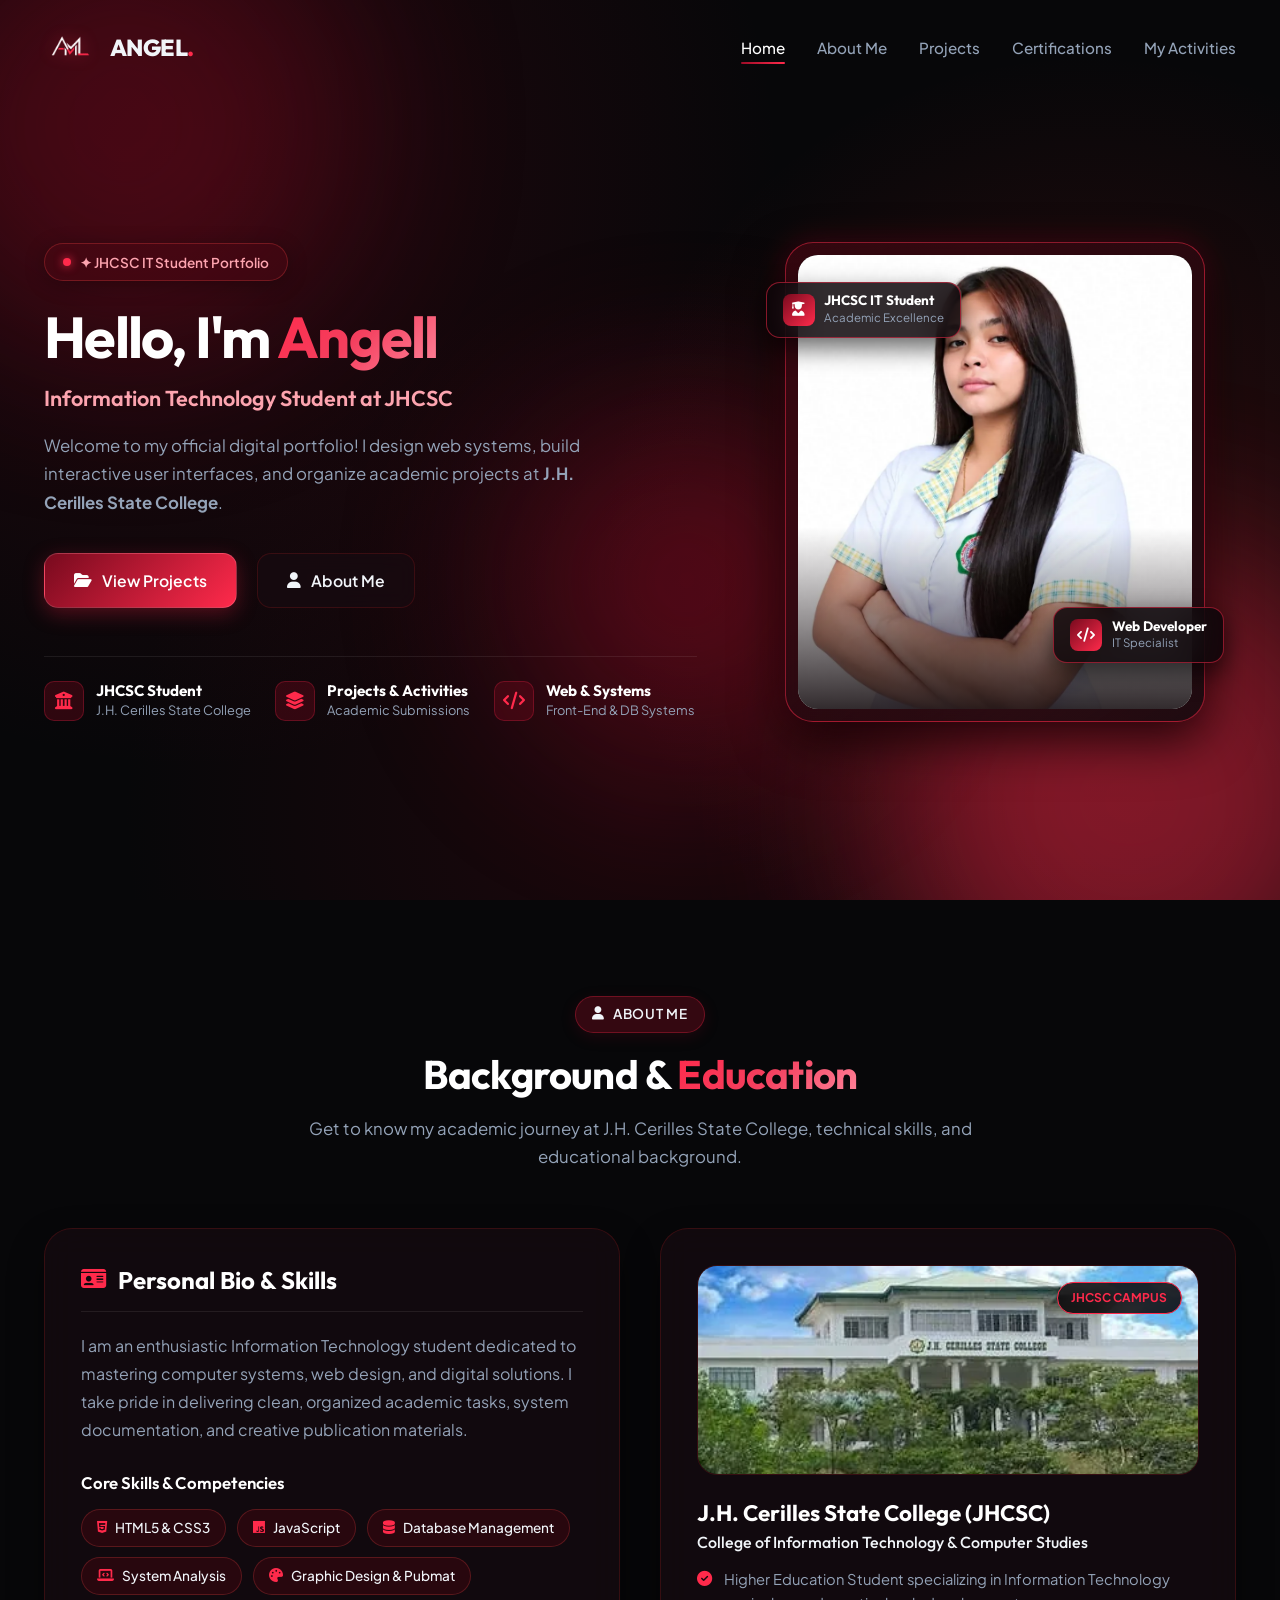
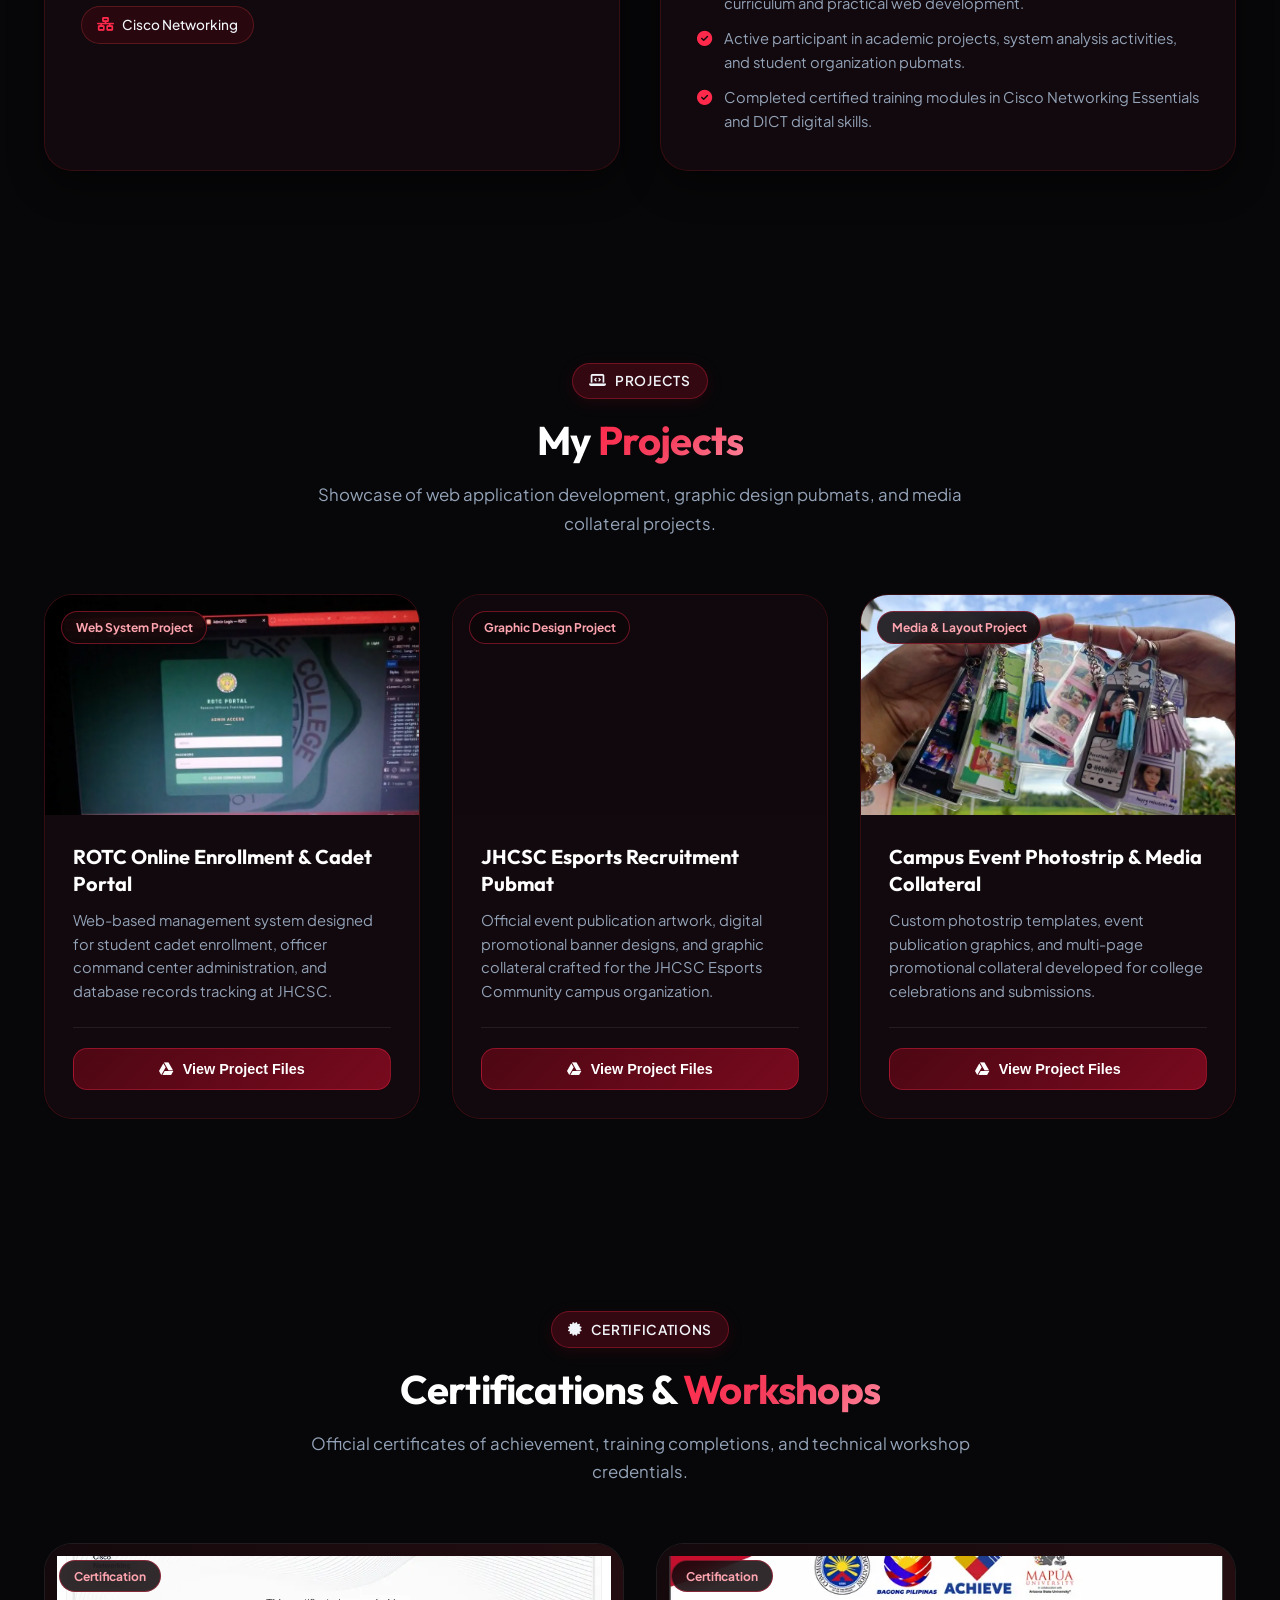
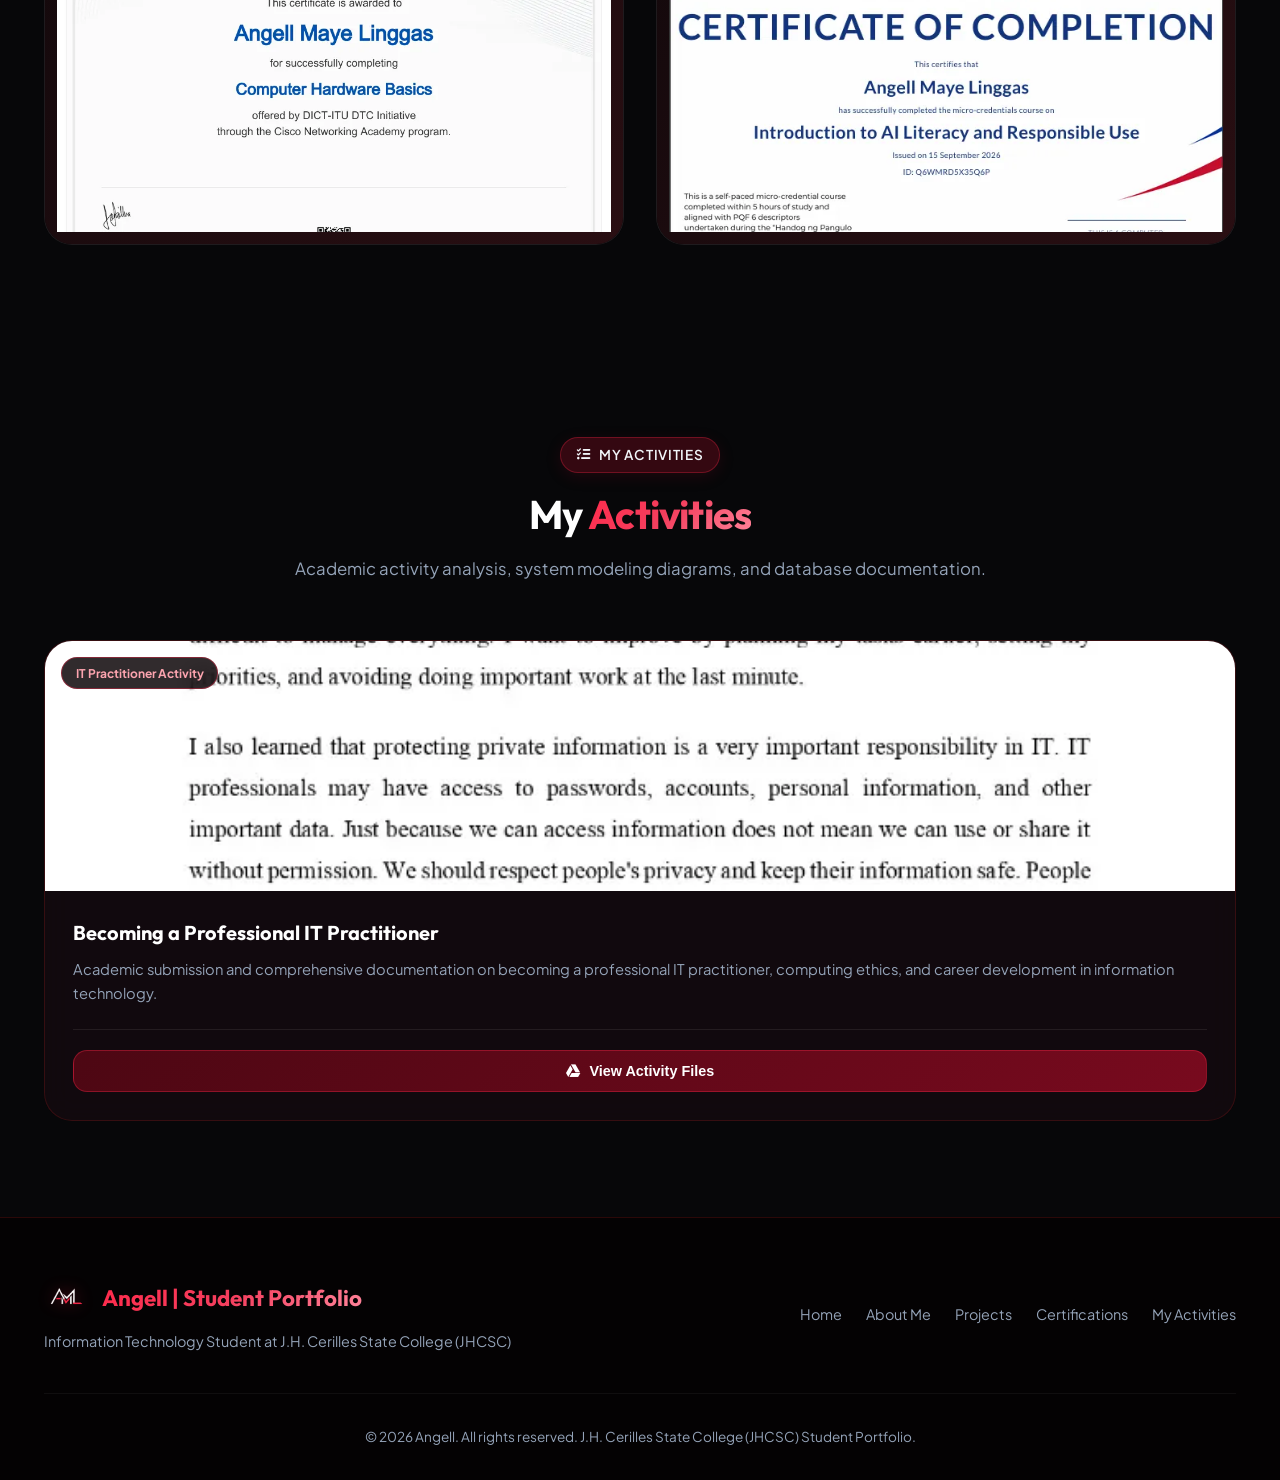
==== commit 61bc76b0: "Add files via upload" ====
--- a/index.html
+++ b/index.html
@@ -11,6 +11,8 @@
   <link rel="preconnect" href="https://fonts.gstatic.com" crossorigin>
   <link href="https://fonts.googleapis.com/css2?family=Outfit:wght@300;400;500;600;700;800&family=Plus+Jakarta+Sans:wght@300;400;500;600;700;800&display=swap" rel="stylesheet">
   
+  <link rel="preconnect" href="https://cdnjs.cloudflare.com" crossorigin>
+  <link rel="preload" as="image" href="assets/images/profile_angell.webp" fetchpriority="high">
   <!-- FontAwesome Icons -->
   <link rel="stylesheet" href="https://cdnjs.cloudflare.com/ajax/libs/font-awesome/6.4.0/css/all.min.css">
   
@@ -31,7 +33,7 @@
     <div class="container nav-wrapper">
       <a href="#home" class="logo">
         <div class="logo-img-wrapper">
-          <img src="assets/images/logo_aml_transparent.png" alt="AML Logo" class="brand-logo-img">
+          <img loading="lazy" decoding="async" src="assets/images/logo_aml_transparent.webp" alt="AML Logo" class="brand-logo-img">
         </div>
         <span class="logo-text">ANGEL<span>.</span></span>
       </a>
@@ -105,7 +107,7 @@
       <div class="hero-image-wrapper reveal">
         <div class="profile-card-frame">
           <div class="profile-image-container">
-            <img src="assets/images/profile_angell.jpg" alt="Angell - JHCSC Student Profile Photo">
+            <img fetchpriority="high" decoding="async" width="1024" height="1024" src="assets/images/profile_angell.webp" alt="Angell - JHCSC Student Profile Photo">
             <div class="profile-overlay-gradient"></div>
           </div>
 
@@ -166,7 +168,7 @@
         <div class="glass-card education-card reveal">
           <div>
             <div class="school-image-frame">
-              <img src="assets/images/jh_cerilles_college.jpg" alt="J.H. Cerilles State College (JHCSC) Campus">
+              <img loading="lazy" decoding="async" src="assets/images/jh_cerilles_college.webp" alt="J.H. Cerilles State College (JHCSC) Campus">
               <span class="school-tag-badge">JHCSC CAMPUS</span>
             </div>
 
@@ -211,7 +213,7 @@
         <!-- Project 1: ROTC Online Enrollment -->
         <div class="activity-card reveal">
           <div class="activity-media">
-            <img src="assets/images/rotc_system.jpg" alt="ROTC Online Enrollment System Project">
+            <img loading="lazy" decoding="async" src="assets/images/rotc_system.webp" alt="ROTC Online Enrollment System Project">
             <span class="activity-category">Web System Project</span>
           </div>
           <div class="activity-body">
@@ -230,7 +232,7 @@
         <!-- Project 2: JHCSC Esports Recruitment Pubmat -->
         <div class="activity-card reveal">
           <div class="activity-media">
-            <img src="assets/images/jhcsc_esports_pubmat.jpg" alt="JHCSC Esports Recruitment Pubmat Project">
+            <img loading="lazy" decoding="async" src="assets/images/jhcsc_esports_pubmat.webp" alt="JHCSC Esports Recruitment Pubmat Project">
             <span class="activity-category">Graphic Design Project</span>
           </div>
           <div class="activity-body">
@@ -249,7 +251,7 @@
         <!-- Project 3: Campus Event Photostrip & Media Collateral -->
         <div class="activity-card reveal">
           <div class="activity-media">
-            <img src="assets/images/photostrip_pubmat.jpg" alt="Campus Event Photostrip & Media Collateral Project">
+            <img loading="lazy" decoding="async" src="assets/images/photostrip_pubmat.webp" alt="Campus Event Photostrip & Media Collateral Project">
             <span class="activity-category">Media & Layout Project</span>
           </div>
           <div class="activity-body">
@@ -300,7 +302,7 @@
         <!-- Activity: Becoming a Professional IT Practitioner -->
         <div class="activity-card reveal">
           <div class="activity-media" style="height: 250px;">
-            <img src="assets/images/activity1_page1.jpg" alt="Becoming a Professional IT Practitioner Activity">
+            <img loading="lazy" decoding="async" src="assets/images/activity1_page1.webp" alt="Becoming a Professional IT Practitioner Activity">
             <span class="activity-category">IT Practitioner Activity</span>
           </div>
           <div class="activity-body">
@@ -355,7 +357,7 @@
         <div class="footer-brand">
           <div style="display: flex; align-items: center; gap: 0.85rem; margin-bottom: 0.5rem;">
             <div class="logo-img-wrapper" style="height: 48px; padding: 0;">
-              <img src="assets/images/logo_aml_transparent.png" alt="AML Logo" class="brand-logo-img" style="height: 44px;">
+              <img loading="lazy" decoding="async" src="assets/images/logo_aml_transparent.webp" alt="AML Logo" class="brand-logo-img" style="height: 44px;">
             </div>
             <h3 class="text-gradient-red" style="margin-bottom: 0; font-size: 1.4rem;">Angell | Student Portfolio</h3>
           </div>
@@ -383,6 +385,6 @@
   </button>
 
   <!-- JavaScript -->
-  <script src="js/script.js"></script>
+  <script src="js/script.js" defer></script>
 </body>
 </html>
--- a/css/style.css
+++ b/css/style.css
@@ -3,7 +3,6 @@
    ========================================================================== */
 
 /* --- Google Fonts Import --- */
-@import url('https://fonts.googleapis.com/css2?family=Outfit:wght@300;400;500;600;700;800&family=Plus+Jakarta+Sans:wght@300;400;500;600;700;800&display=swap');
 
 :root {
   /* Color Palette - Red, Maroon, Black */
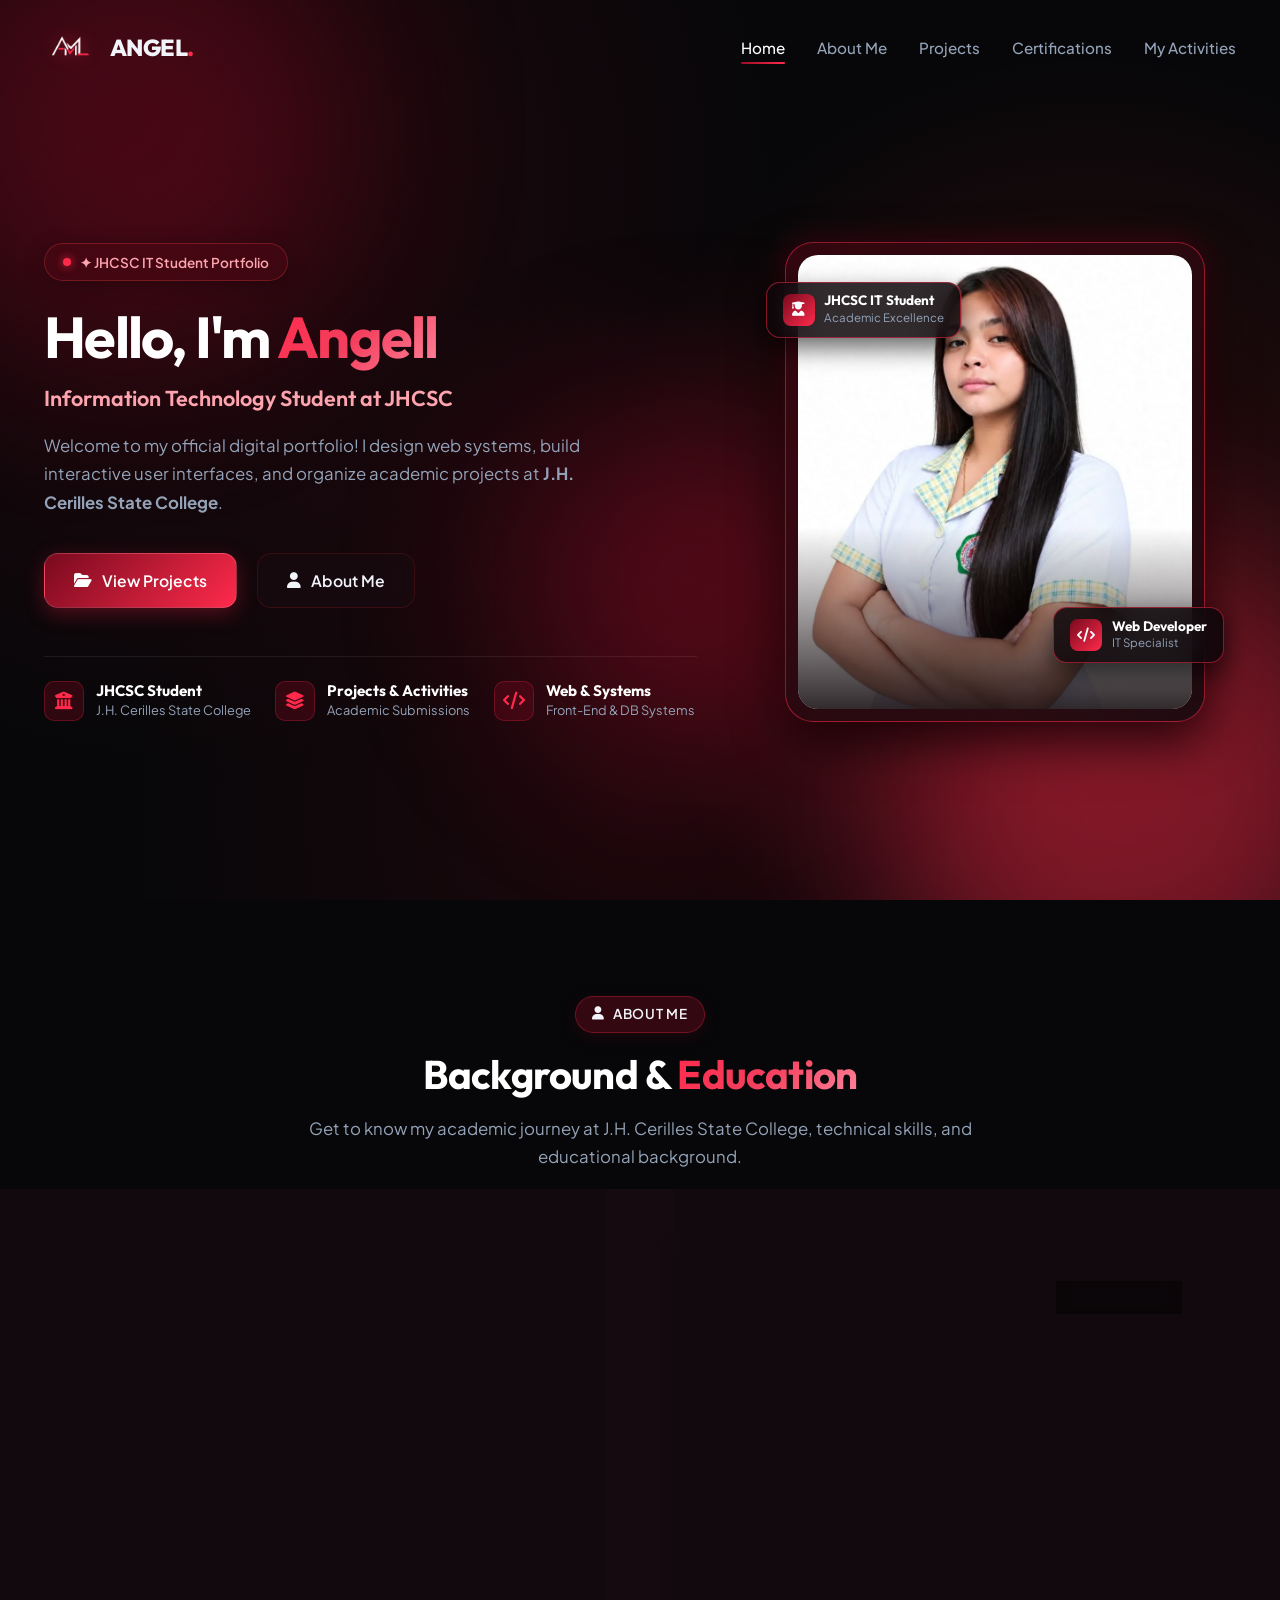
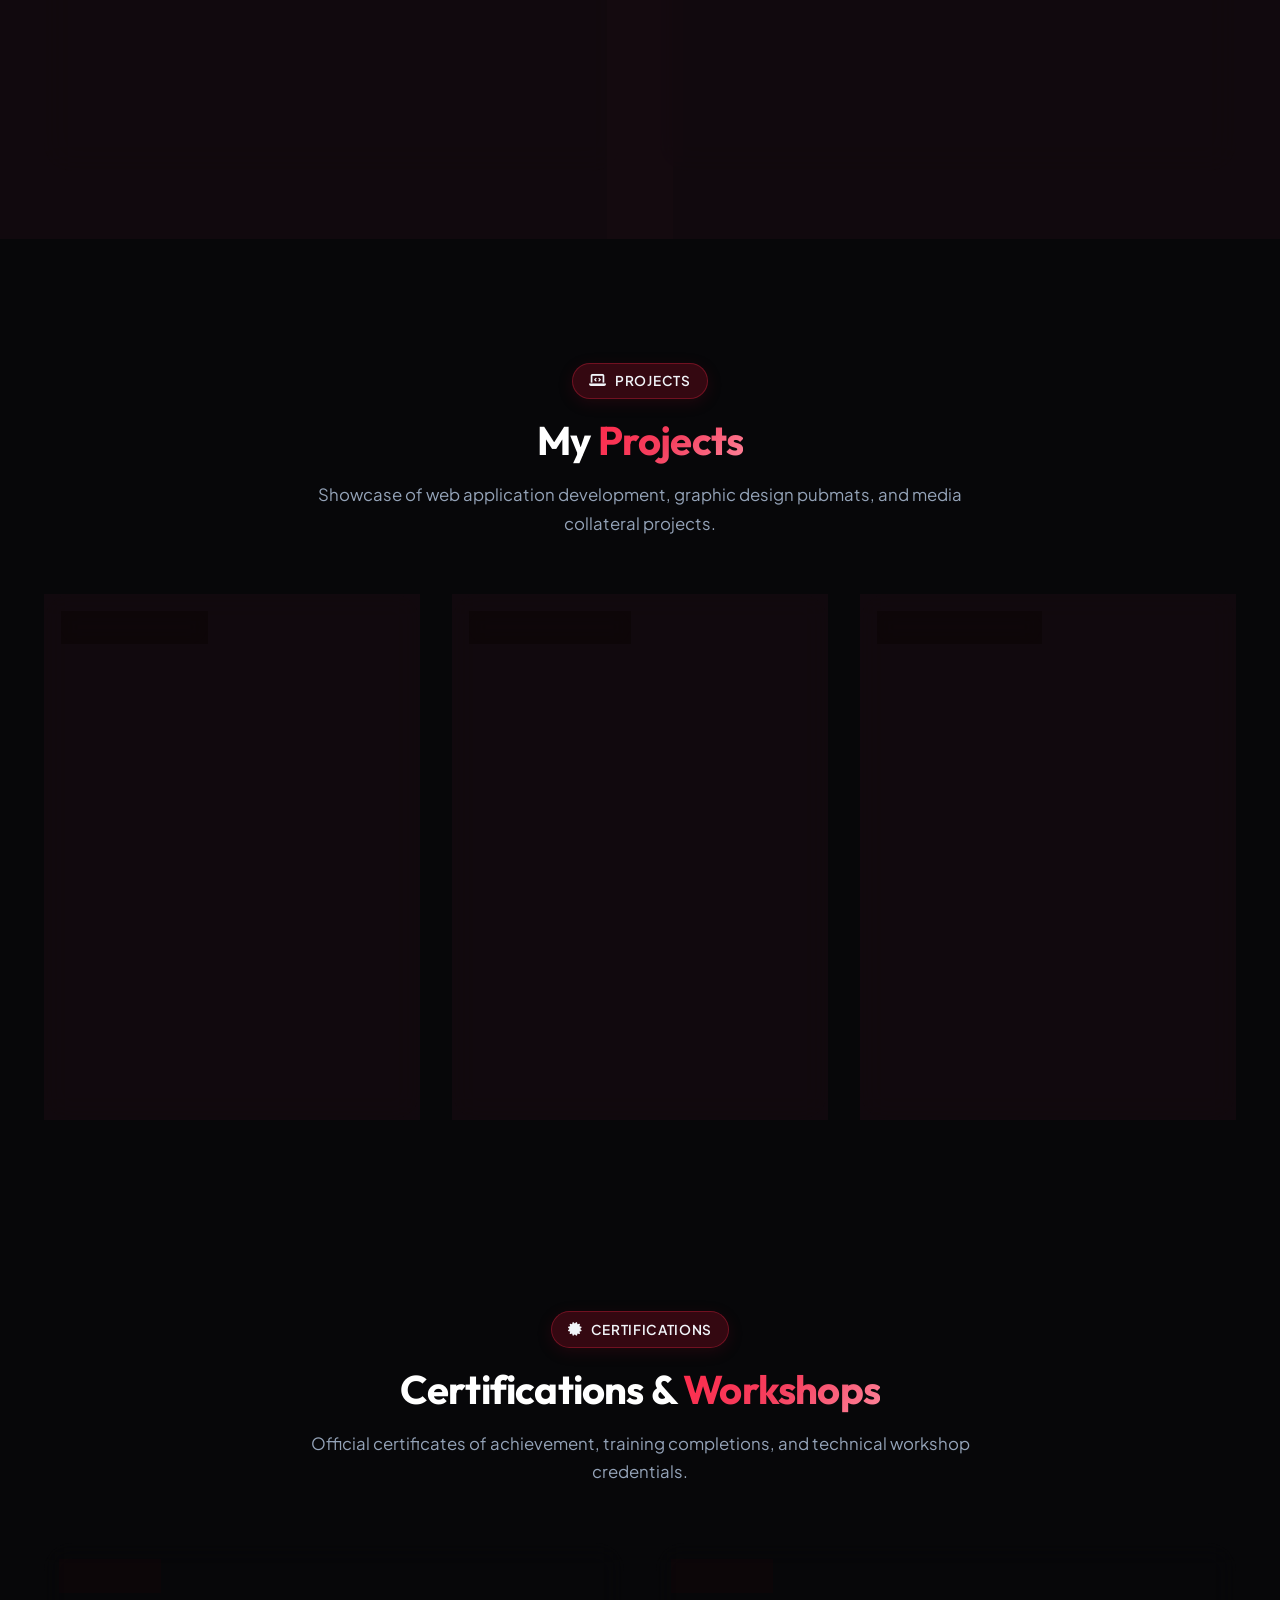
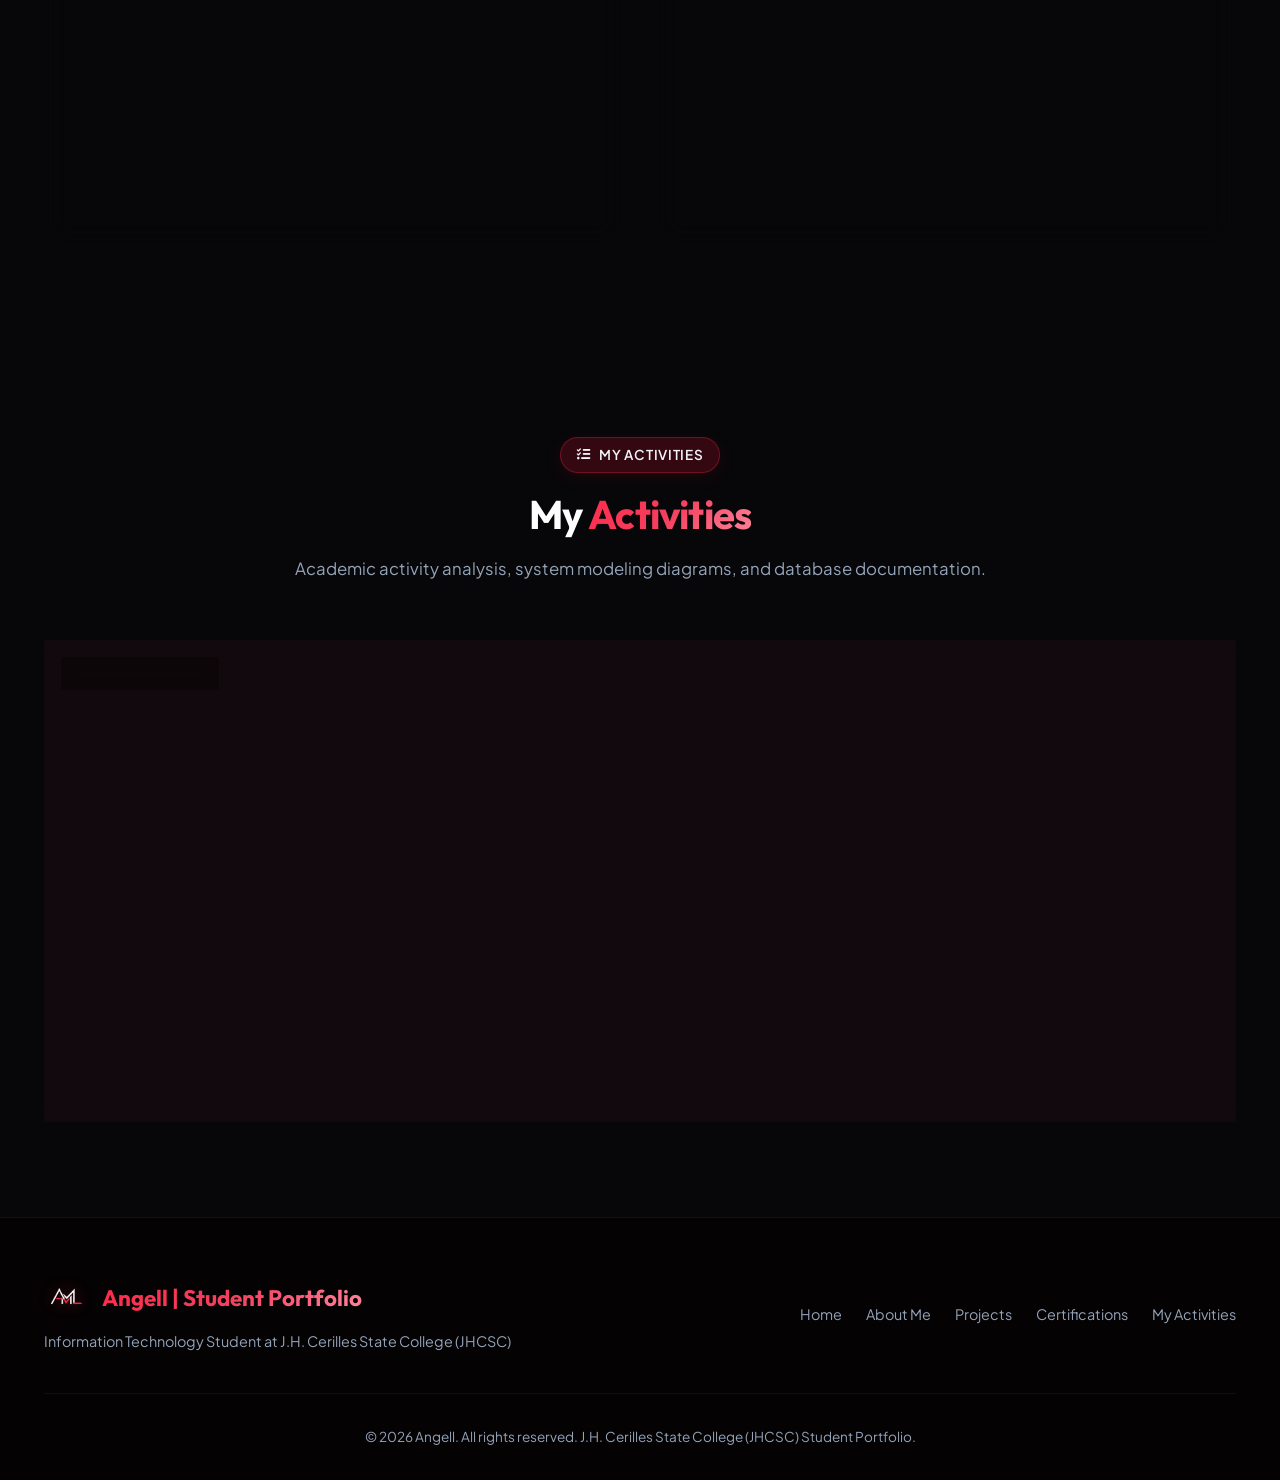
==== commit 7f23598f: "Add files via upload" ====
--- a/index.html
+++ b/index.html
@@ -33,7 +33,7 @@
     <div class="container nav-wrapper">
       <a href="#home" class="logo">
         <div class="logo-img-wrapper">
-          <img loading="lazy" decoding="async" src="assets/images/logo_aml_transparent.webp" alt="AML Logo" class="brand-logo-img">
+          <img decoding="async" src="assets/images/logo_aml_transparent.webp" alt="AML Logo" class="brand-logo-img">
         </div>
         <span class="logo-text">ANGEL<span>.</span></span>
       </a>
@@ -168,7 +168,7 @@
         <div class="glass-card education-card reveal">
           <div>
             <div class="school-image-frame">
-              <img loading="lazy" decoding="async" src="assets/images/jh_cerilles_college.webp" alt="J.H. Cerilles State College (JHCSC) Campus">
+              <img decoding="async" src="assets/images/jh_cerilles_college.webp" alt="J.H. Cerilles State College (JHCSC) Campus">
               <span class="school-tag-badge">JHCSC CAMPUS</span>
             </div>
 
@@ -213,7 +213,7 @@
         <!-- Project 1: ROTC Online Enrollment -->
         <div class="activity-card reveal">
           <div class="activity-media">
-            <img loading="lazy" decoding="async" src="assets/images/rotc_system.webp" alt="ROTC Online Enrollment System Project">
+            <img decoding="async" src="assets/images/rotc_system.webp" alt="ROTC Online Enrollment System Project">
             <span class="activity-category">Web System Project</span>
           </div>
           <div class="activity-body">
@@ -302,7 +302,7 @@
         <!-- Activity: Becoming a Professional IT Practitioner -->
         <div class="activity-card reveal">
           <div class="activity-media" style="height: 250px;">
-            <img loading="lazy" decoding="async" src="assets/images/activity1_page1.webp" alt="Becoming a Professional IT Practitioner Activity">
+            <img decoding="async" src="assets/images/activity1_page1.webp" alt="Becoming a Professional IT Practitioner Activity">
             <span class="activity-category">IT Practitioner Activity</span>
           </div>
           <div class="activity-body">
--- a/css/style.css
+++ b/css/style.css
@@ -843,7 +843,7 @@
 
 .activities-grid {
   display: grid;
-  grid-template-columns: repeat(auto-fill, minmax(350px, 1fr));
+  grid-template-columns: repeat(auto-fill, minmax(min(100%, 350px), 1fr));
   gap: 2rem;
 }
 
@@ -1224,15 +1224,14 @@
 }
 
 /* --- Scroll Reveal Animations --- */
+/* Keep key content visible to Lighthouse and users even if JS/observer is delayed. */
 .reveal {
-  opacity: 0;
-  transform: translateY(30px);
-  transition: opacity 0.8s ease, transform 0.8s ease;
-}
-
+  opacity: 1;
+  transform: none;
+}
 .reveal.active {
   opacity: 1;
-  transform: translateY(0);
+  transform: none;
 }
 
 /* --- Responsive Media Queries --- */
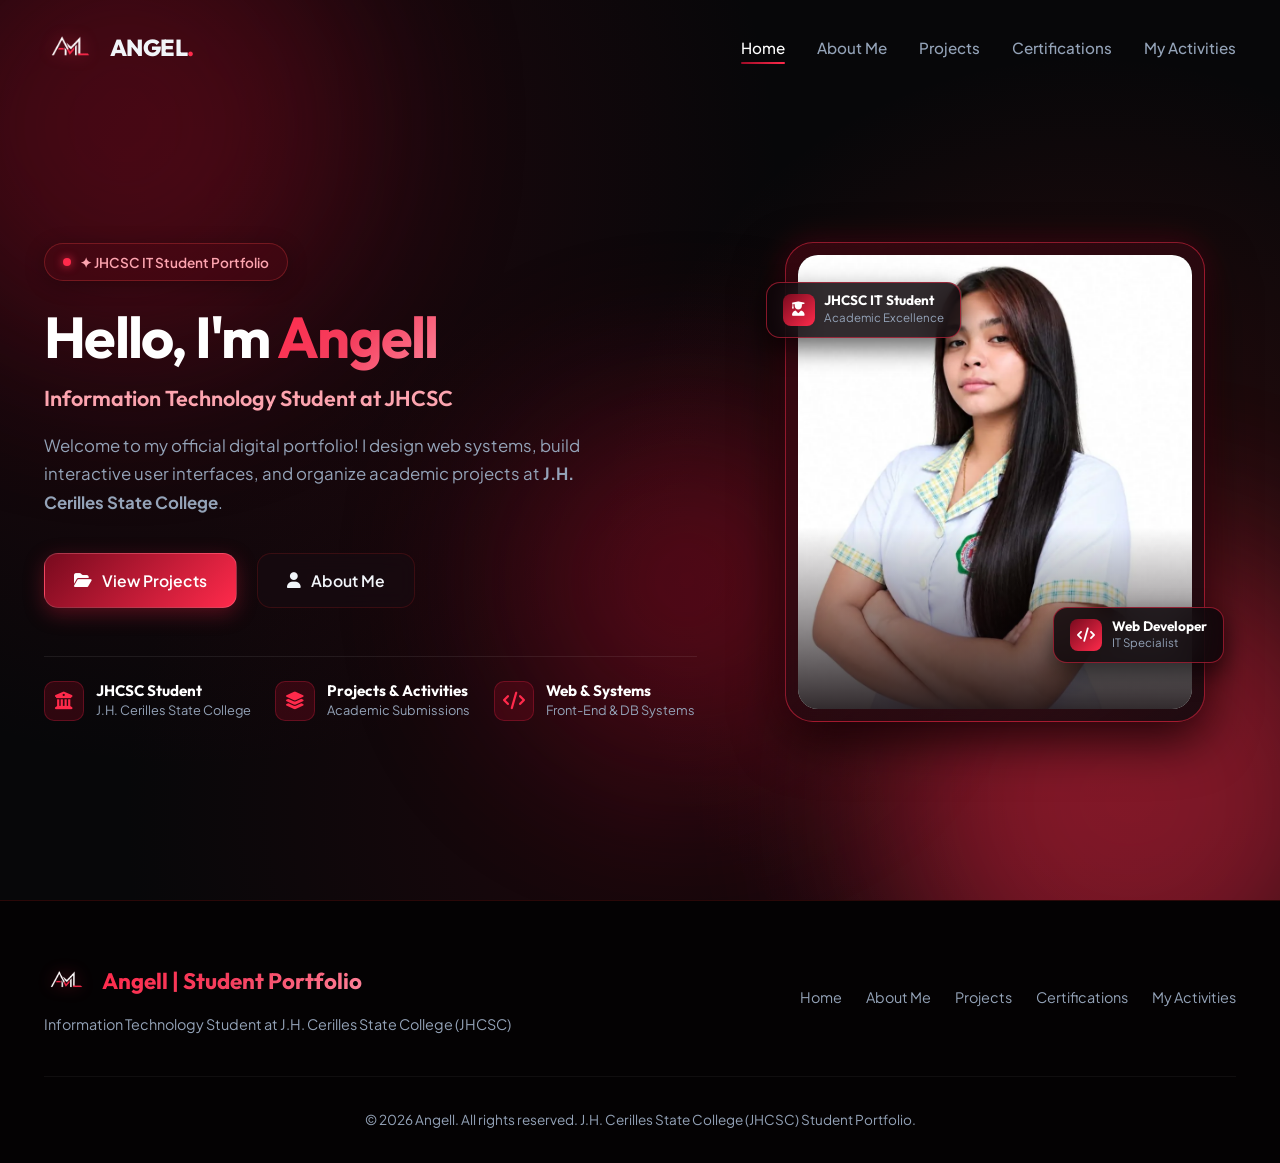
==== commit 527c695e: "Add files via upload" ====
--- a/index.html
+++ b/index.html
@@ -1,390 +1,165 @@
 <!DOCTYPE html>
+
 <html lang="en">
 <head>
-  <meta charset="UTF-8">
-  <meta name="viewport" content="width=device-width, initial-scale=1.0">
-  <title>Angell | JHCSC Student Portfolio</title>
-  <meta name="description" content="Personal student portfolio of Angell - Information Technology student at J.H. Cerilles State College (JHCSC) featuring Projects, Certifications, and My Activities.">
-  
-  <!-- Google Fonts -->
-  <link rel="preconnect" href="https://fonts.googleapis.com">
-  <link rel="preconnect" href="https://fonts.gstatic.com" crossorigin>
-  <link href="https://fonts.googleapis.com/css2?family=Outfit:wght@300;400;500;600;700;800&family=Plus+Jakarta+Sans:wght@300;400;500;600;700;800&display=swap" rel="stylesheet">
-  
-  <link rel="preconnect" href="https://cdnjs.cloudflare.com" crossorigin>
-  <link rel="preload" as="image" href="assets/images/profile_angell.webp" fetchpriority="high">
-  <!-- FontAwesome Icons -->
-  <link rel="stylesheet" href="https://cdnjs.cloudflare.com/ajax/libs/font-awesome/6.4.0/css/all.min.css">
-  
-  <!-- Custom Stylesheet -->
-  <link rel="stylesheet" href="css/style.css">
+<meta charset="utf-8"/>
+<meta content="width=device-width, initial-scale=1.0" name="viewport"/>
+<title>Home | Angell E-Portfolio</title>
+<meta content="Home page of Angell E-Portfolio, Information Technology student at J.H. Cerilles State College." name="description"/>
+<!-- Google Fonts -->
+<link href="https://fonts.googleapis.com" rel="preconnect"/>
+<link crossorigin="" href="https://fonts.gstatic.com" rel="preconnect"/>
+<link href="https://fonts.googleapis.com/css2?family=Outfit:wght@300;400;500;600;700;800&amp;family=Plus+Jakarta+Sans:wght@300;400;500;600;700;800&amp;display=swap" rel="stylesheet"/>
+<link crossorigin="" href="https://cdnjs.cloudflare.com" rel="preconnect"/>
+<link as="image" fetchpriority="high" href="assets/images/profile_angell.webp" rel="preload"/>
+<!-- FontAwesome Icons -->
+<link href="https://cdnjs.cloudflare.com/ajax/libs/font-awesome/6.4.0/css/all.min.css" rel="stylesheet"/>
+<!-- Custom Stylesheet -->
+<link href="css/style.css" rel="stylesheet"/>
 </head>
 <body>
-
-  <!-- Ambient Animated Background Lights -->
-  <div class="bg-ambient-glow">
-    <div class="glow-orb glow-orb-1"></div>
-    <div class="glow-orb glow-orb-2"></div>
-    <div class="glow-orb glow-orb-3"></div>
-  </div>
-
-  <!-- Header / Navigation -->
-  <header class="header">
-    <div class="container nav-wrapper">
-      <a href="#home" class="logo">
-        <div class="logo-img-wrapper">
-          <img decoding="async" src="assets/images/logo_aml_transparent.webp" alt="AML Logo" class="brand-logo-img">
+<!-- Ambient Animated Background Lights -->
+<div class="bg-ambient-glow">
+<div class="glow-orb glow-orb-1"></div>
+<div class="glow-orb glow-orb-2"></div>
+<div class="glow-orb glow-orb-3"></div>
+</div>
+<!-- Header / Navigation -->
+<header class="header">
+<div class="container nav-wrapper">
+<a class="logo" href="index.html">
+<div class="logo-img-wrapper">
+<img alt="AML Logo" class="brand-logo-img" decoding="async" src="assets/images/logo_aml_transparent.webp"/>
+</div>
+<span class="logo-text">ANGEL<span>.</span></span>
+</a>
+<ul class="nav-menu" id="navMenu">
+<li><a aria-current="page" class="nav-link active" href="index.html">Home</a></li>
+<li><a class="nav-link" href="aboutme.html">About Me</a></li>
+<li><a class="nav-link" href="projects.html">Projects</a></li>
+<li><a class="nav-link" href="certifications.html">Certifications</a></li>
+<li><a class="nav-link" href="activities.html">My Activities</a></li>
+</ul>
+<button aria-label="Toggle navigation menu" class="nav-toggle" id="navToggle">
+<i class="fas fa-bars"></i>
+</button>
+</div>
+</header>
+<!-- Hero Section -->
+<section class="hero" id="home">
+<div class="container hero-grid">
+<div class="hero-content reveal">
+<div class="hero-pill">
+<span class="pill-dot"></span> ✦ JHCSC IT Student Portfolio
         </div>
-        <span class="logo-text">ANGEL<span>.</span></span>
-      </a>
-
-      <ul class="nav-menu" id="navMenu">
-        <li><a href="#home" class="nav-link active">Home</a></li>
-        <li><a href="#about" class="nav-link">About Me</a></li>
-        <li><a href="#projects" class="nav-link">Projects</a></li>
-        <li><a href="#certifications" class="nav-link">Certifications</a></li>
-        <li><a href="#activities" class="nav-link">My Activities</a></li>
-      </ul>
-
-      <button class="nav-toggle" id="navToggle" aria-label="Toggle navigation menu">
-        <i class="fas fa-bars"></i>
-      </button>
-    </div>
-  </header>
-
-  <!-- Hero Section -->
-  <section id="home" class="hero">
-    <div class="container hero-grid">
-      <div class="hero-content reveal">
-        <div class="hero-pill">
-          <span class="pill-dot"></span> ✦ JHCSC IT Student Portfolio
-        </div>
-        <h1 class="hero-title">
+<h1 class="hero-title">
           Hello, I'm <span class="text-gradient-red">Angell</span>
-        </h1>
-        <h2 class="hero-subtitle">
+</h1>
+<h2 class="hero-subtitle">
           Information Technology Student at JHCSC
         </h2>
-        <p class="hero-description">
+<p class="hero-description">
           Welcome to my official digital portfolio! I design web systems, build interactive user interfaces, and organize academic projects at <strong>J.H. Cerilles State College</strong>.
         </p>
+<div class="hero-actions">
+<a class="btn btn-primary" href="projects.html">
+<i class="fas fa-folder-open"></i> View Projects
+          </a>
+<a class="btn btn-secondary" href="aboutme.html">
+<i class="fas fa-user"></i> About Me
+          </a>
+</div>
+<div class="hero-badges">
+<div class="info-badge-item">
+<div class="info-badge-icon"><i class="fas fa-university"></i></div>
+<div class="info-badge-text">
+<h4>JHCSC Student</h4>
+<p>J.H. Cerilles State College</p>
+</div>
+</div>
+<div class="info-badge-item">
+<div class="info-badge-icon"><i class="fas fa-layer-group"></i></div>
+<div class="info-badge-text">
+<h4>Projects &amp; Activities</h4>
+<p>Academic Submissions</p>
+</div>
+</div>
+<div class="info-badge-item">
+<div class="info-badge-icon"><i class="fas fa-code"></i></div>
+<div class="info-badge-text">
+<h4>Web &amp; Systems</h4>
+<p>Front-End &amp; DB Systems</p>
+</div>
+</div>
+</div>
+</div>
+<!-- Hero Profile Image Frame (1st Picture) -->
+<div class="hero-image-wrapper reveal">
+<div class="profile-card-frame">
+<div class="profile-image-container">
+<img alt="Angell - JHCSC Student Profile Photo" decoding="async" fetchpriority="high" height="1024" src="assets/images/profile_angell.webp" width="1024"/>
+<div class="profile-overlay-gradient"></div>
+</div>
+<!-- Floating Badges -->
+<div class="floating-tag floating-tag-1">
+<div class="floating-tag-icon"><i class="fas fa-user-graduate"></i></div>
+<div class="floating-tag-info">
+<h5>JHCSC IT Student</h5>
+<p>Academic Excellence</p>
+</div>
+</div>
+<div class="floating-tag floating-tag-2">
+<div class="floating-tag-icon"><i class="fas fa-code"></i></div>
+<div class="floating-tag-info">
+<h5>Web Developer</h5>
+<p>IT Specialist</p>
+</div>
+</div>
+</div>
+</div>
+</div>
+</section>
+<!-- About Me & Education Section -->
 
-        <div class="hero-actions">
-          <a href="#projects" class="btn btn-primary">
-            <i class="fas fa-folder-open"></i> View Projects
-          </a>
-          <a href="#about" class="btn btn-secondary">
-            <i class="fas fa-user"></i> About Me
-          </a>
-        </div>
+<!-- Projects Section -->
 
-        <div class="hero-badges">
-          <div class="info-badge-item">
-            <div class="info-badge-icon"><i class="fas fa-university"></i></div>
-            <div class="info-badge-text">
-              <h4>JHCSC Student</h4>
-              <p>J.H. Cerilles State College</p>
-            </div>
-          </div>
-          <div class="info-badge-item">
-            <div class="info-badge-icon"><i class="fas fa-layer-group"></i></div>
-            <div class="info-badge-text">
-              <h4>Projects & Activities</h4>
-              <p>Academic Submissions</p>
-            </div>
-          </div>
-          <div class="info-badge-item">
-            <div class="info-badge-icon"><i class="fas fa-code"></i></div>
-            <div class="info-badge-text">
-              <h4>Web & Systems</h4>
-              <p>Front-End & DB Systems</p>
-            </div>
-          </div>
-        </div>
-      </div>
+<!-- Certifications Section -->
 
-      <!-- Hero Profile Image Frame (1st Picture) -->
-      <div class="hero-image-wrapper reveal">
-        <div class="profile-card-frame">
-          <div class="profile-image-container">
-            <img fetchpriority="high" decoding="async" width="1024" height="1024" src="assets/images/profile_angell.webp" alt="Angell - JHCSC Student Profile Photo">
-            <div class="profile-overlay-gradient"></div>
-          </div>
+<!-- My Activities Section -->
 
-          <!-- Floating Badges -->
-          <div class="floating-tag floating-tag-1">
-            <div class="floating-tag-icon"><i class="fas fa-user-graduate"></i></div>
-            <div class="floating-tag-info">
-              <h5>JHCSC IT Student</h5>
-              <p>Academic Excellence</p>
-            </div>
-          </div>
+<!-- Interactive Modal Viewer for Google Drive -->
 
-          <div class="floating-tag floating-tag-2">
-            <div class="floating-tag-icon"><i class="fas fa-code"></i></div>
-            <div class="floating-tag-info">
-              <h5>Web Developer</h5>
-              <p>IT Specialist</p>
-            </div>
-          </div>
-        </div>
-      </div>
-    </div>
-  </section>
-
-  <!-- About Me & Education Section -->
-  <section id="about">
-    <div class="container">
-      <div class="section-header reveal">
-        <span class="section-tag"><i class="fas fa-user"></i> ABOUT ME</span>
-        <h2 class="section-title">Background & <span class="text-gradient-red">Education</span></h2>
-        <p class="section-subtitle">
-          Get to know my academic journey at J.H. Cerilles State College, technical skills, and educational background.
-        </p>
-      </div>
-
-      <div class="about-grid">
-        <!-- Personal Summary Card -->
-        <div class="glass-card reveal">
-          <h3 class="about-card-title">
-            <i class="fas fa-id-card"></i> Personal Bio & Skills
-          </h3>
-          <p class="about-bio-text">
-            I am an enthusiastic Information Technology student dedicated to mastering computer systems, web design, and digital solutions. I take pride in delivering clean, organized academic tasks, system documentation, and creative publication materials.
-          </p>
-
-          <h4 class="skills-title">Core Skills & Competencies</h4>
-          <div class="skills-tags">
-            <span class="skill-pill"><i class="fab fa-html5"></i> HTML5 & CSS3</span>
-            <span class="skill-pill"><i class="fab fa-js"></i> JavaScript</span>
-            <span class="skill-pill"><i class="fas fa-database"></i> Database Management</span>
-            <span class="skill-pill"><i class="fas fa-laptop-code"></i> System Analysis</span>
-            <span class="skill-pill"><i class="fas fa-palette"></i> Graphic Design & Pubmat</span>
-            <span class="skill-pill"><i class="fas fa-network-wired"></i> Cisco Networking</span>
-          </div>
-        </div>
-
-        <!-- Education Card featuring JHCSC (2nd Picture) -->
-        <div class="glass-card education-card reveal">
-          <div>
-            <div class="school-image-frame">
-              <img decoding="async" src="assets/images/jh_cerilles_college.webp" alt="J.H. Cerilles State College (JHCSC) Campus">
-              <span class="school-tag-badge">JHCSC CAMPUS</span>
-            </div>
-
-            <div class="school-details">
-              <h3>J.H. Cerilles State College (JHCSC)</h3>
-              <h4>College of Information Technology & Computer Studies</h4>
-            </div>
-          </div>
-
-          <ul class="edu-highlights-list">
-            <li>
-              <i class="fas fa-check-circle"></i>
-              <span>Higher Education Student specializing in Information Technology curriculum and practical web development.</span>
-            </li>
-            <li>
-              <i class="fas fa-check-circle"></i>
-              <span>Active participant in academic projects, system analysis activities, and student organization pubmats.</span>
-            </li>
-            <li>
-              <i class="fas fa-check-circle"></i>
-              <span>Completed certified training modules in Cisco Networking Essentials and DICT digital skills.</span>
-            </li>
-          </ul>
-        </div>
-      </div>
-    </div>
-  </section>
-
-  <!-- Projects Section -->
-  <section id="projects">
-    <div class="container">
-      <div class="section-header reveal">
-        <span class="section-tag"><i class="fas fa-laptop-code"></i> PROJECTS</span>
-        <h2 class="section-title">My <span class="text-gradient-red">Projects</span></h2>
-        <p class="section-subtitle">
-          Showcase of web application development, graphic design pubmats, and media collateral projects.
-        </p>
-      </div>
-
-      <div class="activities-grid">
-        
-        <!-- Project 1: ROTC Online Enrollment -->
-        <div class="activity-card reveal">
-          <div class="activity-media">
-            <img decoding="async" src="assets/images/rotc_system.webp" alt="ROTC Online Enrollment System Project">
-            <span class="activity-category">Web System Project</span>
-          </div>
-          <div class="activity-body">
-            <h3 class="activity-title">ROTC Online Enrollment & Cadet Portal</h3>
-            <p class="activity-desc">
-              Web-based management system designed for student cadet enrollment, officer command center administration, and database records tracking at JHCSC.
-            </p>
-            <div class="activity-footer">
-              <button class="activity-btn open-drive-btn" data-title="ROTC Online Enrollment & Cadet Portal Project Files">
-                <i class="fab fa-google-drive"></i> View Project Files
-              </button>
-            </div>
-          </div>
-        </div>
-
-        <!-- Project 2: JHCSC Esports Recruitment Pubmat -->
-        <div class="activity-card reveal">
-          <div class="activity-media">
-            <img loading="lazy" decoding="async" src="assets/images/jhcsc_esports_pubmat.webp" alt="JHCSC Esports Recruitment Pubmat Project">
-            <span class="activity-category">Graphic Design Project</span>
-          </div>
-          <div class="activity-body">
-            <h3 class="activity-title">JHCSC Esports Recruitment Pubmat</h3>
-            <p class="activity-desc">
-              Official event publication artwork, digital promotional banner designs, and graphic collateral crafted for the JHCSC Esports Community campus organization.
-            </p>
-            <div class="activity-footer">
-              <button class="activity-btn open-drive-btn" data-title="JHCSC Esports Recruitment Pubmat Files">
-                <i class="fab fa-google-drive"></i> View Project Files
-              </button>
-            </div>
-          </div>
-        </div>
-
-        <!-- Project 3: Campus Event Photostrip & Media Collateral -->
-        <div class="activity-card reveal">
-          <div class="activity-media">
-            <img loading="lazy" decoding="async" src="assets/images/photostrip_pubmat.webp" alt="Campus Event Photostrip & Media Collateral Project">
-            <span class="activity-category">Media & Layout Project</span>
-          </div>
-          <div class="activity-body">
-            <h3 class="activity-title">Campus Event Photostrip & Media Collateral</h3>
-            <p class="activity-desc">
-              Custom photostrip templates, event publication graphics, and multi-page promotional collateral developed for college celebrations and submissions.
-            </p>
-            <div class="activity-footer">
-              <button class="activity-btn open-drive-btn" data-title="Campus Event Photostrip & Media Collateral Files">
-                <i class="fab fa-google-drive"></i> View Project Files
-              </button>
-            </div>
-          </div>
-        </div>
-
-      </div>
-    </div>
-  </section>
-
-  <!-- Certifications Section -->
-  <section id="certifications">
-    <div class="container">
-      <div class="section-header reveal">
-        <span class="section-tag"><i class="fas fa-certificate"></i> CERTIFICATIONS</span>
-        <h2 class="section-title">Certifications & <span class="text-gradient-red">Workshops</span></h2>
-        <p class="section-subtitle">
-          Official certificates of achievement, training completions, and technical workshop credentials.
-        </p>
-      </div>
-
-      <div id="certificationCards" class="activities-grid" style="grid-template-columns: repeat(auto-fit, minmax(360px, 1fr));"></div>
-    </div>
-  </section>
-
-  <!-- My Activities Section -->
-  <section id="activities">
-    <div class="container">
-      <div class="section-header reveal">
-        <span class="section-tag"><i class="fas fa-tasks"></i> MY ACTIVITIES</span>
-        <h2 class="section-title">My <span class="text-gradient-red">Activities</span></h2>
-        <p class="section-subtitle">
-          Academic activity analysis, system modeling diagrams, and database documentation.
-        </p>
-      </div>
-
-      <div class="activities-grid" style="grid-template-columns: repeat(auto-fit, minmax(360px, 1fr));">
-        
-        <!-- Activity: Becoming a Professional IT Practitioner -->
-        <div class="activity-card reveal">
-          <div class="activity-media" style="height: 250px;">
-            <img decoding="async" src="assets/images/activity1_page1.webp" alt="Becoming a Professional IT Practitioner Activity">
-            <span class="activity-category">IT Practitioner Activity</span>
-          </div>
-          <div class="activity-body">
-            <h3 class="activity-title">Becoming a Professional IT Practitioner</h3>
-            <p class="activity-desc">
-              Academic submission and comprehensive documentation on becoming a professional IT practitioner, computing ethics, and career development in information technology.
-            </p>
-            <div class="activity-footer">
-              <button class="activity-btn open-drive-btn" data-title="Becoming a Professional IT Practitioner Activity Files">
-                <i class="fab fa-google-drive"></i> View Activity Files
-              </button>
-            </div>
-          </div>
-        </div>
-
-      </div>
-    </div>
-  </section>
-
-  <!-- Interactive Modal Viewer for Google Drive -->
-  <div class="modal-overlay" id="driveModal" role="dialog" aria-modal="true">
-    <div class="modal-container">
-      <div class="modal-header">
-        <div class="modal-title-group">
-          <div class="modal-title-icon"><i class="fab fa-google-drive"></i></div>
-          <h3 class="modal-title" id="modalActivityTitle">Activity Drive Submissions</h3>
-        </div>
-        <button class="modal-close-btn" id="modalCloseBtn" aria-label="Close modal">
-          <i class="fas fa-times"></i>
-        </button>
-      </div>
-
-      <div class="modal-body">
-        <iframe id="modalDriveIframe" src="about:blank" title="Google Drive Embedded Modal Folder Viewer"></iframe>
-      </div>
-
-      <div class="modal-footer">
-        <span style="font-size: 0.85rem; color: var(--text-muted);">
-          <i class="fas fa-info-circle" style="color: var(--red-bright);"></i> Viewing files embedded from Google Drive folder
-        </span>
-        <a href="https://drive.google.com/drive/folders/1lHvphZJsTvEF-g6FkZyYKyuXcfyXnMCj?usp=sharing" target="_blank" id="modalOpenDriveLink" class="btn btn-primary" style="padding: 0.5rem 1.2rem; font-size: 0.85rem;">
-          <i class="fas fa-external-link-alt"></i> Open in Google Drive
-        </a>
-      </div>
-    </div>
-  </div>
-
-  <!-- Footer -->
-  <footer class="footer">
-    <div class="container">
-      <div class="footer-grid">
-        <div class="footer-brand">
-          <div style="display: flex; align-items: center; gap: 0.85rem; margin-bottom: 0.5rem;">
-            <div class="logo-img-wrapper" style="height: 48px; padding: 0;">
-              <img loading="lazy" decoding="async" src="assets/images/logo_aml_transparent.webp" alt="AML Logo" class="brand-logo-img" style="height: 44px;">
-            </div>
-            <h3 class="text-gradient-red" style="margin-bottom: 0; font-size: 1.4rem;">Angell | Student Portfolio</h3>
-          </div>
-          <p>Information Technology Student at J.H. Cerilles State College (JHCSC)</p>
-        </div>
-
-        <ul class="footer-links">
-          <li><a href="#home">Home</a></li>
-          <li><a href="#about">About Me</a></li>
-          <li><a href="#projects">Projects</a></li>
-          <li><a href="#certifications">Certifications</a></li>
-          <li><a href="#activities">My Activities</a></li>
-        </ul>
-      </div>
-
-      <div class="footer-bottom">
-        <p>© 2026 Angell. All rights reserved. J.H. Cerilles State College (JHCSC) Student Portfolio.</p>
-      </div>
-    </div>
-  </footer>
-
-  <!-- Scroll To Top Button -->
-  <button class="scroll-top-btn" id="scrollTopBtn" aria-label="Scroll to top">
-    <i class="fas fa-chevron-up"></i>
-  </button>
-
-  <!-- JavaScript -->
-  <script src="js/script.js" defer></script>
+<!-- Footer -->
+<footer class="footer">
+<div class="container">
+<div class="footer-grid">
+<div class="footer-brand">
+<div style="display: flex; align-items: center; gap: 0.85rem; margin-bottom: 0.5rem;">
+<div class="logo-img-wrapper" style="height: 48px; padding: 0;">
+<img alt="AML Logo" class="brand-logo-img" decoding="async" loading="lazy" src="assets/images/logo_aml_transparent.webp" style="height: 44px;"/>
+</div>
+<h3 class="text-gradient-red" style="margin-bottom: 0; font-size: 1.4rem;">Angell | Student Portfolio</h3>
+</div>
+<p>Information Technology Student at J.H. Cerilles State College (JHCSC)</p>
+</div>
+<ul class="footer-links">
+<li><a href="index.html">Home</a></li>
+<li><a href="aboutme.html">About Me</a></li>
+<li><a href="projects.html">Projects</a></li>
+<li><a href="certifications.html">Certifications</a></li>
+<li><a href="activities.html">My Activities</a></li>
+</ul>
+</div>
+<div class="footer-bottom">
+<p>© 2026 Angell. All rights reserved. J.H. Cerilles State College (JHCSC) Student Portfolio.</p>
+</div>
+</div>
+</footer>
+<!-- Scroll To Top Button -->
+<button aria-label="Scroll to top" class="scroll-top-btn" id="scrollTopBtn">
+<i class="fas fa-chevron-up"></i>
+</button>
+<!-- JavaScript -->
+<script defer="" src="js/script.js"></script>
 </body>
 </html>
